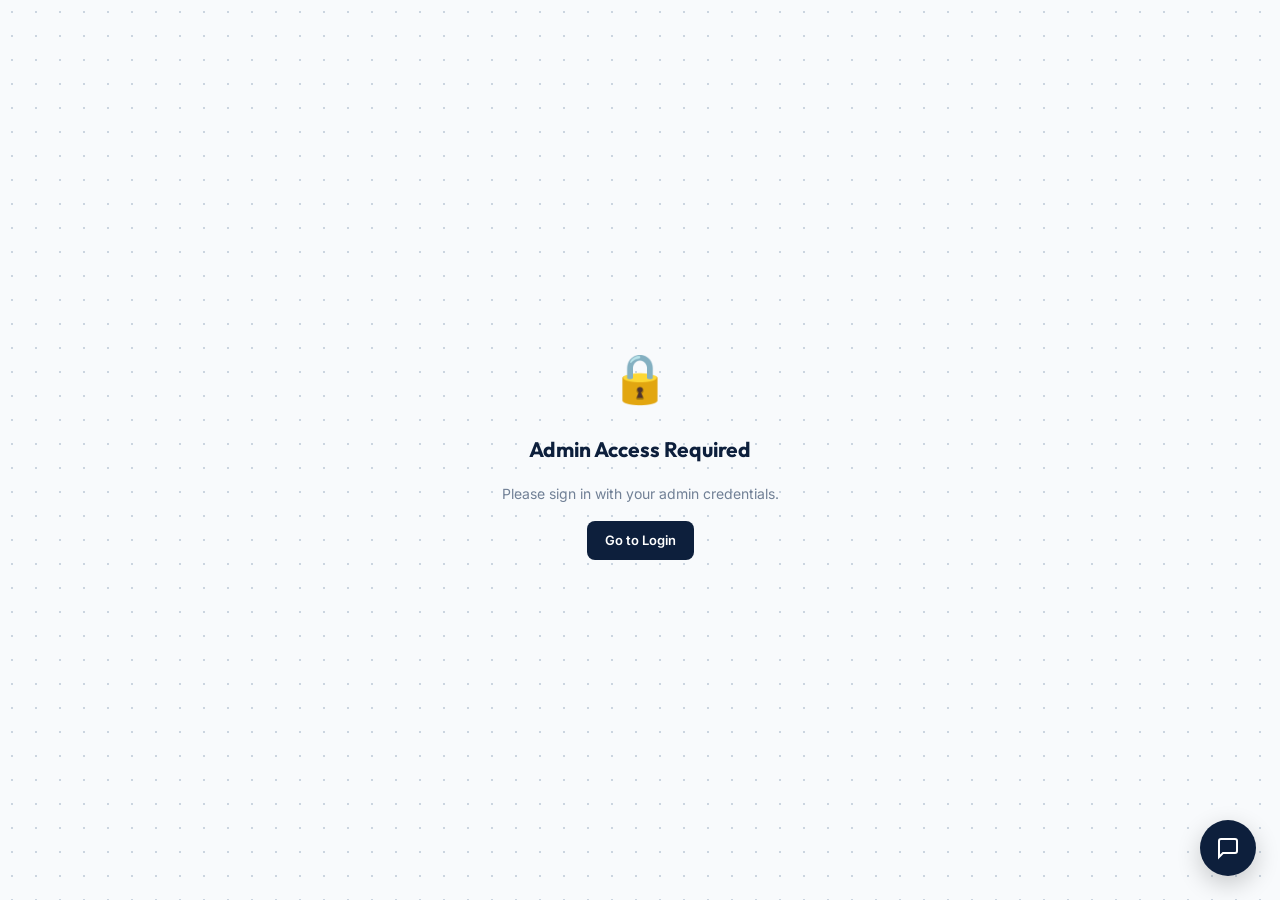
==== admin.html @ b52956d9 "Add files via upload" ====
<!DOCTYPE html>
<html lang="en">
<head>
  <meta charset="UTF-8">
  <meta name="viewport" content="width=device-width, initial-scale=1.0">
  <title>Admin Dashboard — UBIT TECHNOLOGIEZ</title>
  <link rel="stylesheet" href="ticket.css">
  <link rel="icon" type="image/png" href="images/user_logo.png">
  <style>
    body {
      background-color: #f8fafc !important;
      background-image: radial-gradient(#cbd5e0 1px, transparent 1px) !important;
      background-size: 24px 24px !important;
    }
    .portal-layout, .main-content {
      background: transparent !important;
    }
    /* Keep cards and topbar solid for readability */
    .card, .topbar, .modal {
      background: #ffffff;
    }

    #modal-thread {
      background: #f9fafb;
      border: 1px solid #edf2f7;
      border-radius: 12px;
      padding: 24px;
      display: flex;
      flex-direction: column;
      gap: 24px;
    }
    .thread-msg {
      display: flex;
      gap: 12px;
      width: 100%;
    }
    .thread-bubble {
      padding: 12px 18px;
      border-radius: 18px;
      font-size: 14px;
      line-height: 1.5;
      width: fit-content;
      max-width: 100%;
      box-shadow: 0 2px 4px rgba(0,0,0,0.04);
    }
    .admin-msg {
      flex-direction: row-reverse;
    }
    .thread-meta {
      font-size: 11px;
      color: #94a3b8;
      margin-top: 6px;
    }
    .admin-msg .thread-meta {
      text-align: right;
    }
    .ticket-toolbar {
      background: #f8fafc;
      border: 1px solid #e2e8f0;
      border-radius: 10px;
      padding: 14px 20px;
      margin-bottom: 24px;
      display: flex;
      align-items: center;
      gap: 12px;
      flex-wrap: wrap;
    }
    .toolbar-label {
      font-size: 11px;
      font-weight: 700;
      color: #94a3b8;
      text-transform: uppercase;
      letter-spacing: 0.05em;
    }
    .chat-input-wrapper {
      background: #fff;
      border: 1px solid #e2e8f0;
      border-radius: 12px;
      padding: 8px;
      transition: border-color 0.2s, box-shadow 0.2s;
    }
    .chat-input-wrapper:focus-within {
      border-color: var(--blue);
      box-shadow: 0 0 0 3px rgba(43,108,176,0.1);
    }
    .chat-textarea {
      border: none !important;
      box-shadow: none !important;
      min-height: 80px !important;
      padding: 10px !important;
    }
    .chat-actions {
      display: flex;
      justify-content: space-between;
      align-items: center;
      padding-top: 8px;
      border-top: 1px solid #f1f5f9;
    }

    .status-btn {
      padding: 6px 12px;
      font-size: 11px;
      font-weight: 600;
      border-radius: 6px;
      cursor: pointer;
      transition: all 0.2s;
      border: 1px solid transparent;
    }
    .status-btn:hover {
      transform: translateY(-1px);
    }
  </style>
</head>
<body>

<div id="portal" class="portal-layout" style="display:none">

  <!-- SIDEBAR -->
  <!-- SIDEBAR — Connectify dark single-panel style -->
  <aside class="sidebar">

    <div class="sb-header">
      <a href="index.html" class="sb-logo" style="text-decoration:none">
        <img src="images/user_logo.png" alt="UBIT">
        <span class="sb-logo-name"><span class="sb-blue">UBIT</span> <span class="sb-gold">TECHNOLOGIEZ</span></span>
      </a>
    </div>

    <div class="sb-divider"></div>

    <nav class="sb-nav">
      <a href="#" class="active" onclick="showView('dashboard',this)">
        <svg class="sb-nav-icon" viewBox="0 0 24 24" fill="none" stroke="currentColor" stroke-width="1.8"><rect x="3" y="3" width="7" height="7" rx="1"/><rect x="14" y="3" width="7" height="7" rx="1"/><rect x="3" y="14" width="7" height="7" rx="1"/><rect x="14" y="14" width="7" height="7" rx="1"/></svg>
        <span>Dashboard</span>
      </a>
      <a href="#" onclick="showView('all-tickets',this)">
        <svg class="sb-nav-icon" viewBox="0 0 24 24" fill="none" stroke="currentColor" stroke-width="1.8"><path d="M9 5H7a2 2 0 00-2 2v12a2 2 0 002 2h10a2 2 0 002-2V7a2 2 0 00-2-2h-2M9 5a2 2 0 002 2h2a2 2 0 002-2M9 5a2 2 0 012-2h2a2 2 0 012 2"/></svg>
        <span>All Tickets</span>
        <span class="sb-badge" id="admin-open-badge" style="display:none"></span>
      </a>
      <a href="#" onclick="showView('clients',this)">
        <svg class="sb-nav-icon" viewBox="0 0 24 24" fill="none" stroke="currentColor" stroke-width="1.8"><path d="M17 21v-2a4 4 0 00-4-4H5a4 4 0 00-4 4v2"/><circle cx="9" cy="7" r="4"/><path d="M23 21v-2a4 4 0 00-3-3.87M16 3.13a4 4 0 010 7.75"/></svg>
        <span>Clients</span>
      </a>
      <a href="#" onclick="showView('agents',this)">
        <svg class="sb-nav-icon" viewBox="0 0 24 24" fill="none" stroke="currentColor" stroke-width="1.8"><path d="M16 21v-2a4 4 0 00-4-4H5a4 4 0 00-4 4v2"/><circle cx="8.5" cy="7" r="4"/><polyline points="17 11 19 13 23 9"/></svg>
        <span>Agents</span>
      </a>
      <a href="#" onclick="showView('admins',this)">
        <svg class="sb-nav-icon" viewBox="0 0 24 24" fill="none" stroke="currentColor" stroke-width="1.8"><path d="M12 22s8-4 8-10V5l-8-3-8 3v7c0 6 8 10 8 10z"/></svg>
        <span>Administrators</span>
      </a>
      <a href="#" onclick="showView('pricing',this)">
        <svg class="sb-nav-icon" viewBox="0 0 24 24" fill="none" stroke="currentColor" stroke-width="1.8"><line x1="12" y1="1" x2="12" y2="23"/><path d="M17 5H9.5a3.5 3.5 0 000 7h5a3.5 3.5 0 010 7H6"/></svg>
        <span>Plan Pricing</span>
      </a>
      <a href="#" onclick="showView('settings',this)">
        <svg class="sb-nav-icon" viewBox="0 0 24 24" fill="none" stroke="currentColor" stroke-width="1.8"><circle cx="12" cy="12" r="3"/><path d="M12 1v4M12 19v4M4.22 4.22l2.83 2.83M16.95 16.95l2.83 2.83M1 12h4M19 12h4M4.22 19.78l2.83-2.83M16.95 7.05l2.83-2.83"/></svg>
        <span>Settings</span>
      </a>
      <a href="portal.html" target="_blank" onclick="openClientPortal(event)">
        <svg class="sb-nav-icon" viewBox="0 0 24 24" fill="none" stroke="currentColor" stroke-width="1.8"><path d="M10 13a5 5 0 007.54.54l3-3a5 5 0 00-7.07-7.07l-1.72 1.71"/><path d="M14 11a5 5 0 00-7.54-.54l-3 3a5 5 0 007.07 7.07l1.71-1.71"/></svg>
        <span>Login Portal</span>
      </a>
    </nav>

    <div class="sb-footer">
      <div class="sb-user-card">
        <div class="sb-avatar" style="background:linear-gradient(135deg,var(--gold),var(--gold-light));color:var(--navy)">A</div>
        <div class="sb-user-info">
          <div class="sb-user-name">UBIT Admin</div>
          <div class="sb-user-role">Administrator</div>
        </div>
        <svg class="sb-chevron" viewBox="0 0 24 24" fill="none" stroke="currentColor" stroke-width="2"><path d="M6 9l6 6 6-6"/></svg>
      </div>
        <button class="sb-logout-btn" onclick="doLogout()">
          <svg width="18" height="18" viewBox="0 0 24 24" fill="none" stroke="currentColor" stroke-width="2"><path d="M9 21H5a2 2 0 01-2-2V5a2 2 0 012-2h4M16 17l5-5-5-5M21 12H9"/></svg>
          <span class="sb-logout-btn-text">Log Out</span>
        </button>
      <button class="sb-collapse-btn" onclick="toggleSidebar()">
        <svg width="14" height="14" viewBox="0 0 24 24" fill="none" stroke="currentColor" stroke-width="2.5"><path d="M15 18l-6-6 6-6"/></svg>
        <span>Collapse</span>
      </button>
    </div>

  </aside>
  <div class="sidebar-overlay" id="sidebar-overlay"></div>

  <!-- MAIN -->
  <div class="main-content">
    <div class="topbar">
      <div style="display:flex;align-items:center;gap:12px">
        <button class="menu-toggle" id="menu-toggle">
          <svg width="24" height="24" viewBox="0 0 24 24" fill="none" stroke="currentColor" stroke-width="2"><line x1="3" y1="12" x2="21" y2="12"></line><line x1="3" y1="6" x2="21" y2="6"></line><line x1="3" y1="18" x2="21" y2="18"></line></svg>
        </button>
        <div class="topbar-title" id="topbar-title">Admin Dashboard</div>
      </div>
      <div class="topbar-actions" style="display:flex;align-items:center;gap:12px">
        <button class="btn btn-outline btn-sm" onclick="handleManualRefresh(this)" title="Refresh" style="padding:6px;border-radius:50%;width:32px;height:32px;display:flex;align-items:center;justify-content:center;background:none;border:1px solid #e2e8f0">
          <svg style="width:16px;height:16px;color:var(--navy)" viewBox="0 0 24 24" fill="none" stroke="currentColor" stroke-width="2"><path d="M23 4v6h-6M1 20v-6h6M3.51 9a9 9 0 0114.85-3.36L23 10M1 14l4.64 4.36A9 9 0 0020.49 15"/></svg>
        </button>
        <div class="topbar-datetime" id="topbar-datetime" style="white-space:nowrap;font-size:13px;color:var(--navy);font-weight:500"></div>
      </div>
    </div>

    <div class="page-body">

      <!-- ── DASHBOARD ── -->
      <div id="view-dashboard" class="tab-content active">
        <div class="section-header">
          <h2>Overview</h2>
          <p>All support activity at a glance.</p>
        </div>
        <div class="stats-grid">
          <div class="stat-card">
            <div class="stat-icon blue">🎫</div>
            <div><div class="stat-val" id="adm-total">0</div><div class="stat-lbl">Total Tickets</div></div>
          </div>
          <div class="stat-card">
            <div class="stat-icon gold">🔓</div>
            <div><div class="stat-val" id="adm-open">0</div><div class="stat-lbl">Open / In Progress</div></div>
          </div>
          <div class="stat-card">
            <div class="stat-icon green">✅</div>
            <div><div class="stat-val" id="adm-resolved">0</div><div class="stat-lbl">Resolved</div></div>
          </div>
          <div class="stat-card">
            <div class="stat-icon red">⚠️</div>
            <div><div class="stat-val" id="adm-critical">0</div><div class="stat-lbl">Critical Priority</div></div>
          </div>
          <div class="stat-card">
            <div class="stat-icon blue">👥</div>
            <div><div class="stat-val" id="adm-clients">0</div><div class="stat-lbl">Active Clients</div></div>
          </div>
          <div class="stat-card">
            <div class="stat-icon gold">💳</div>
            <div><div class="stat-val" id="adm-revenue">₹0</div><div class="stat-lbl">Est. Monthly Revenue</div></div>
          </div>
        </div>

        <!-- Plan breakdown -->
        <div style="margin-bottom:16px">
          <div class="card">
            <div class="card-header"><span class="card-title">Subscription Breakdown</span></div>
            <div class="card-body" id="plan-breakdown"></div>
          </div>
          <div class="card">
            <div class="card-header"><span class="card-title">Ticket Status Breakdown</span></div>
            <div class="card-body" id="status-breakdown"></div>
          </div>
        </div>

        <!-- Urgent tickets -->
        <div class="card">
          <div class="card-header">
            <span class="card-title">🔴 Open &amp; Critical Tickets</span>
            <button class="btn btn-outline btn-sm" onclick="showView('all-tickets',null)">View All</button>
          </div>
          <div class="tbl-wrap">
            <table>
              <thead>
                <tr><th>ID</th><th>Client</th><th>Subject</th><th>Priority</th><th>Status</th><th>Assigned</th><th>Age</th><th>Actions</th></tr>
              </thead>
              <tbody id="urgent-tbody"></tbody>
            </table>
          </div>
        </div>
      </div>

      <!-- ── ALL TICKETS ── -->
      <div id="view-all-tickets" class="tab-content">
        <div class="section-header flex justify-between items-center" style="flex-wrap:wrap;gap:12px">
          <div><h2>All Tickets</h2><p>Manage and respond to all client tickets.</p></div>
        </div>
        <div class="filter-bar">
          <input type="text" class="form-control search-input" placeholder="Search tickets, clients…" oninput="adminFilterTickets(this.value)" id="admin-search">
          <select class="form-control" onchange="adminFilterStatus(this.value)" style="width:140px">
            <option value="">All Status</option>
            <option value="open">Open</option>
            <option value="in-progress">In Progress</option>
            <option value="resolved">Resolved</option>
            <option value="closed">Closed</option>
          </select>
          <select class="form-control" onchange="adminFilterPriority(this.value)" style="width:140px">
            <option value="">All Priority</option>
            <option value="critical">Critical</option>
            <option value="high">High</option>
            <option value="medium">Medium</option>
            <option value="low">Low</option>
          </select>
          <select class="form-control" onchange="adminFilterPlan(this.value)" style="width:140px">
            <option value="">All Plans</option>
            <option value="basic">Basic</option>
            <option value="pro">Pro</option>
            <option value="enterprise">Enterprise</option>
          </select>
        </div>
        <div class="card">
          <div class="tbl-wrap">
            <table>
              <thead>
                <tr><th>ID</th><th>Client</th><th>Subject</th><th>Category</th><th>Priority</th><th>Status</th><th>Assigned</th><th>Updated</th><th>Actions</th></tr>
              </thead>
              <tbody id="admin-tickets-tbody"></tbody>
            </table>
          </div>
        </div>
      </div>

      <!-- ── CLIENTS ── -->
      <div id="view-clients" class="tab-content">
        <div class="section-header"><h2>Clients</h2><p>All registered client accounts and their subscriptions.</p></div>
        <div class="card">
          <div class="tbl-wrap">
            <table>
              <thead>
                <tr><th>Name</th><th>Company</th><th>Email</th><th>Phone</th><th>Plan</th><th>Tickets Used</th><th>Member Since</th><th>Actions</th></tr>
              </thead>
              <tbody id="clients-tbody"></tbody>
            </table>
          </div>
        </div>
      </div>

      <!-- ── AGENTS ── -->
      <div id="view-agents" class="tab-content">
        <div class="section-header flex justify-between items-center">
          <div><h2>Support Agents</h2><p>Manage your technical support team.</p></div>
          <button class="btn btn-primary" onclick="openAddAgentModal()">+ Add New Agent</button>
        </div>
        <div class="card">
          <div class="tbl-wrap">
            <table>
              <thead>
                <tr><th>Name</th><th>Email</th><th>Phone</th><th>Joined</th><th>Actions</th></tr>
              </thead>
              <tbody id="agents-tbody"></tbody>
            </table>
          </div>
        </div>
      </div>

      <!-- ── ADMINS ── -->
      <div id="view-admins" class="tab-content">
        <div class="section-header flex justify-between items-center">
          <div><h2>Administrators</h2><p>Manage high-level system administrators.</p></div>
          <button class="btn btn-gold" onclick="openAddAdminModal()">+ Add New Admin</button>
        </div>
        <div class="card">
          <div class="tbl-wrap">
            <table>
              <thead>
                <tr><th>Name</th><th>Email</th><th>Role</th><th>Member Since</th><th>Actions</th></tr>
              </thead>
              <tbody id="admins-tbody"></tbody>
            </table>
          </div>
        </div>
      </div>

      <!-- ── PLAN PRICING ── -->
      <div id="view-pricing" class="tab-content">
        <div class="section-header">
          <h2>Plan Pricing &amp; Features</h2>
          <p>Edit prices, descriptions, and feature bullet points — changes reflect instantly in the client portal.</p>
        </div>

        <div style="display:grid;grid-template-columns:repeat(auto-fit,minmax(300px,1fr));gap:24px;max-width:1100px">

          <!-- ── BASIC ── -->
          <div class="card">
            <div class="card-header">
              <span class="card-title">Basic Plan</span>
              <span class="plan-badge basic">Basic</span>
            </div>
            <div class="card-body" style="display:flex;flex-direction:column;gap:14px">

              <div class="form-group" style="margin:0">
                <label class="form-label">Monthly Price (₹)</label>
                <input type="number" class="form-control" id="price-basic" min="0" step="1" placeholder="999">
              </div>

              <div class="form-group" style="margin:0">
                <label class="form-label">Plan Description <span style="font-weight:400;color:var(--text-light)">(shown under price)</span></label>
                <textarea class="form-control" id="desc-basic" rows="2" placeholder="For small businesses with occasional IT needs." style="resize:vertical;font-size:13px"></textarea>
              </div>

              <div class="form-group" style="margin:0">
                <label class="form-label" style="margin-bottom:8px">
                  Feature List
                  <span style="font-weight:400;color:var(--text-light);font-size:11px;display:block;margin-top:2px">One feature per line. Prefix with <code style="background:var(--bg);padding:1px 4px;border-radius:3px">NO:</code> to mark it as unavailable (shown with ✕).</span>
                </label>
                <textarea class="form-control" id="features-basic" rows="7" style="resize:vertical;font-size:12px;line-height:1.7;font-family:monospace"></textarea>
              </div>

              <button class="btn btn-primary btn-sm" style="width:100%;justify-content:center;margin-top:4px" onclick="savePlanPrice('basic')">
                💾 Save Basic Plan
              </button>
            </div>
          </div>

          <!-- ── PRO ── -->
          <div class="card" style="border-color:var(--blue);box-shadow:0 0 0 1px var(--blue)">
            <div class="card-header" style="background:var(--info-bg)">
              <span class="card-title">Pro Plan</span>
              <span class="plan-badge pro">Popular ⭐</span>
            </div>
            <div class="card-body" style="display:flex;flex-direction:column;gap:14px">

              <div class="form-group" style="margin:0">
                <label class="form-label">Monthly Price (₹)</label>
                <input type="number" class="form-control" id="price-pro" min="0" step="1" placeholder="2999">
              </div>

              <div class="form-group" style="margin:0">
                <label class="form-label">Plan Description <span style="font-weight:400;color:var(--text-light)">(shown under price)</span></label>
                <textarea class="form-control" id="desc-pro" rows="2" placeholder="For growing businesses needing reliable IT support." style="resize:vertical;font-size:13px"></textarea>
              </div>

              <div class="form-group" style="margin:0">
                <label class="form-label" style="margin-bottom:8px">
                  Feature List
                  <span style="font-weight:400;color:var(--text-light);font-size:11px;display:block;margin-top:2px">One feature per line. Prefix with <code style="background:var(--bg);padding:1px 4px;border-radius:3px">NO:</code> to mark it as unavailable (shown with ✕).</span>
                </label>
                <textarea class="form-control" id="features-pro" rows="7" style="resize:vertical;font-size:12px;line-height:1.7;font-family:monospace"></textarea>
              </div>

              <button class="btn btn-primary btn-sm" style="width:100%;justify-content:center;margin-top:4px" onclick="savePlanPrice('pro')">
                💾 Save Pro Plan
              </button>
            </div>
          </div>

          <!-- ── ENTERPRISE ── -->
          <div class="card" style="border-color:var(--gold)">
            <div class="card-header" style="background:linear-gradient(135deg,#dbeafe,#eff6ff)">
              <span class="card-title">Enterprise Plan</span>
              <span class="plan-badge enterprise">Enterprise</span>
            </div>
            <div class="card-body" style="display:flex;flex-direction:column;gap:14px">

              <div class="form-group" style="margin:0">
                <label class="form-label">Monthly Price (₹)</label>
                <input type="number" class="form-control" id="price-enterprise" min="0" step="1" placeholder="7999">
              </div>

              <div class="form-group" style="margin:0">
                <label class="form-label">Plan Description <span style="font-weight:400;color:var(--text-light)">(shown under price)</span></label>
                <textarea class="form-control" id="desc-enterprise" rows="2" placeholder="For enterprises requiring dedicated IT partnership." style="resize:vertical;font-size:13px"></textarea>
              </div>

              <div class="form-group" style="margin:0">
                <label class="form-label" style="margin-bottom:8px">
                  Feature List
                  <span style="font-weight:400;color:var(--text-light);font-size:11px;display:block;margin-top:2px">One feature per line. Prefix with <code style="background:var(--bg);padding:1px 4px;border-radius:3px">NO:</code> to mark it as unavailable (shown with ✕).</span>
                </label>
                <textarea class="form-control" id="features-enterprise" rows="7" style="resize:vertical;font-size:12px;line-height:1.7;font-family:monospace"></textarea>
              </div>

              <button class="btn btn-primary btn-sm" style="width:100%;justify-content:center;margin-top:4px" onclick="savePlanPrice('enterprise')">
                💾 Save Enterprise Plan
              </button>
            </div>
          </div>

        </div>

        <div style="margin-top:20px;padding:14px 18px;background:var(--info-bg);border:1px solid var(--blue);border-radius:8px;max-width:1100px;font-size:12px;color:var(--navy)">
          💡 <strong>How features work:</strong> Each line becomes one bullet point in the plan card shown to clients. Lines starting with <code style="background:#fff;padding:1px 5px;border-radius:3px">NO:</code> appear with a ✕ icon (unavailable). All other lines show with a ✓ icon.
          &nbsp;·&nbsp; Changes are saved to the cloud and reflect in the client portal immediately.
        </div>
      </div>

      <!-- ── SETTINGS ── -->
      <div id="view-settings" class="tab-content">
        <div class="section-header">
          <h2>Settings</h2>
          <p>Manage your admin account.</p>
        </div>

        <div style="max-width:480px">
          <div class="card">
            <div class="card-header">
              <span class="card-title">🔑 Change Admin Password</span>
            </div>
            <div class="card-body">
              <div class="form-group">
                <label class="form-label">Current Password</label>
                <input type="password" class="form-control" id="adm-pw-current" placeholder="Enter your current password">
              </div>
              <div class="divider"></div>
              <div class="form-group">
                <label class="form-label">New Password</label>
                <input type="password" class="form-control" id="adm-pw-new" placeholder="Enter new password (min 8 chars)">
              </div>
              <div class="form-group">
                <label class="form-label">Confirm New Password</label>
                <input type="password" class="form-control" id="adm-pw-confirm" placeholder="Repeat new password">
              </div>
              <div style="display:flex;justify-content:flex-end">
                <button class="btn btn-primary" onclick="changeAdminPassword()">Update Password</button>
              </div>
            </div>
          </div>

          <div class="card" style="margin-top:16px">
            <div class="card-header"><span class="card-title">💾 Database Management</span></div>
            <div class="card-body" style="display:flex;flex-direction:column;gap:12px">
              <p style="font-size:12px;color:var(--text-light);margin-bottom:8px">Download or restore the entire system database (tickets, users, and settings).</p>
              
              <div style="display:grid;grid-template-columns:1fr 1fr;gap:10px">
                <button class="btn btn-outline" style="width:100%;justify-content:center" onclick="backupDatabase()">
                  🛡️ Create Local Backup
                </button>
                <button class="btn btn-outline" style="width:100%;justify-content:center" onclick="document.getElementById('importFile').click()">
                  📥 Import Database
                </button>
              </div>
              <input type="file" id="importFile" style="display:none" accept=".json" onchange="importDatabase(event)">
              
              <button class="btn btn-danger btn-sm" style="width:100%;justify-content:center;margin-top:4px;background:#fee2e2;color:#991b1b;border-color:#fecaca" onclick="clearCloudDatabase()">
                🔥 Clear Cloud Database
              </button>
            </div>
          </div>

          <div class="card" style="margin-top:16px">
            <div class="card-header"><span class="card-title">👤 Account Info</span></div>
            <div class="card-body">
              <div style="display:grid;grid-template-columns:1fr 1fr;gap:12px">
                <div>
                  <div class="form-label" style="margin-bottom:4px">Name</div>
                  <div style="font-size:13px;color:var(--navy);font-weight:600">UBIT Admin</div>
                </div>
                <div>
                  <div class="form-label" style="margin-bottom:4px">Role</div>
                  <div style="font-size:13px;color:var(--navy);font-weight:600">Administrator</div>
                </div>
                <div style="grid-column:1/-1">
                  <div class="form-label" style="margin-bottom:4px">Email</div>
                  <div style="font-size:13px;color:var(--navy);font-weight:600">md@ubittechnologiez.com</div>
                </div>
              </div>
            </div>
          </div>
        </div>
      </div>

    </div><!-- /page-body -->
  </div><!-- /main-content -->
</div><!-- /portal -->

<!-- ── INTERNAL STAFF CHAT ── -->
<div id="staff-chat-toggle" onclick="toggleStaffChat()" style="position:fixed;bottom:24px;right:24px;width:56px;height:56px;background:var(--navy);color:#fff;border-radius:50%;display:flex;align-items:center;justify-content:center;cursor:pointer;box-shadow:0 8px 24px rgba(0,0,0,0.2);z-index:999;transition:all 0.3s ease">
  <svg width="24" height="24" viewBox="0 0 24 24" fill="none" stroke="currentColor" stroke-width="2"><path d="M21 15a2 2 0 0 1-2 2H7l-4 4V5a2 2 0 0 1 2-2h14a2 2 0 0 1 2 2z"/></svg>
  <span id="staff-chat-badge" style="display:none;position:absolute;top:-4px;right:-4px;background:var(--danger);color:#fff;font-size:10px;font-weight:700;padding:2px 6px;border-radius:10px;border:2px solid #fff">0</span>
</div>

<div id="staff-chat-window" style="display:none;position:fixed;bottom:90px;right:24px;width:340px;height:480px;background:#fff;border-radius:16px;box-shadow:0 12px 48px rgba(0,0,0,0.2);z-index:998;flex-direction:column;overflow:hidden;border:1px solid var(--border)">
  <div style="background:var(--navy);color:#fff;padding:16px;display:flex;align-items:center;justify-content:space-between">
    <div style="display:flex;align-items:center;gap:10px">
      <div style="width:10px;height:10px;background:#22c55e;border-radius:50%"></div>
      <span style="font-weight:700;font-family:'Outfit',sans-serif">Staff Workspace</span>
    </div>
    <button onclick="toggleStaffChat()" style="background:none;border:none;color:rgba(255,255,255,0.6);cursor:pointer;font-size:18px">✕</button>
  </div>
  <div id="staff-chat-messages" style="flex:1;overflow-y:auto;padding:16px;display:flex;flex-direction:column;gap:12px;background:#f8fafc"></div>
  <div style="padding:12px;border-top:1px solid var(--border);background:#fff;display:flex;flex-direction:column;gap:8px">
    <div style="display:flex;align-items:center;gap:8px">
      <select id="staff-chat-recipient" class="form-control" style="width:110px;font-size:11px;padding:4px;height:32px">
        <option value="">Everyone</option>
      </select>
      <input type="text" id="staff-chat-input" class="form-control" placeholder="Type a message..." style="font-size:12px;flex:1" onkeydown="if(event.key==='Enter')sendStaffMessage()">
      <button class="btn btn-primary btn-sm" onclick="sendStaffMessage()">Send</button>
    </div>
    <label style="display:flex;align-items:center;gap:6px;font-size:11px;color:var(--text-light);cursor:pointer">
      <input type="checkbox" id="staff-chat-broadcast"> 📢 Broadcast to all agents
    </label>
  </div>
</div>

<!-- ── ADD AGENT MODAL ── -->
<div class="modal-overlay" id="agent-modal">
  <div class="modal" style="max-width:440px">
    <div class="modal-header">
      <div class="modal-title" id="am-title">Add New Agent</div>
      <button class="modal-close" onclick="closeAgentModal()">✕</button>
    </div>
    <div class="modal-body">
      <div class="form-group">
        <label class="form-label">Full Name</label>
        <input type="text" class="form-control" id="am-name" placeholder="Agent's name">
      </div>
      <div class="form-group">
        <label class="form-label">Email Address</label>
        <input type="email" class="form-control" id="am-email" placeholder="agent@ubittechnologiez.com">
      </div>
      <div class="form-group">
        <label class="form-label">Phone</label>
        <input type="tel" class="form-control" id="am-phone" placeholder="+91 ...">
      </div>
      <div class="form-group">
        <label class="form-label">Password</label>
        <input type="password" class="form-control" id="am-password" placeholder="Set a temporary password">
      </div>
      <p style="font-size:11px;color:var(--text-light)">Agents have access to manage assigned tickets and view client details. They cannot manage plan pricing or administrative settings.</p>
    </div>
    <div class="modal-footer">
      <button class="btn btn-outline" onclick="closeAgentModal()">Cancel</button>
      <button class="btn btn-primary" id="am-submit-btn" onclick="confirmAddAgent()">Create Agent</button>
    </div>
  </div>
</div>

<!-- AUTH GATE (redirect to portal.html if not admin) -->
<div id="auth-gate" style="display:none;min-height:100vh;align-items:center;justify-content:center;flex-direction:column;gap:16px;text-align:center;padding:40px">
  <div style="font-size:48px">🔒</div>
  <h2 style="font-family:'Outfit',sans-serif;color:var(--navy)">Admin Access Required</h2>
  <p style="color:var(--text-light)">Please sign in with your admin credentials.</p>
  <a href="portal.html" class="btn btn-primary">Go to Login</a>
</div>

<!-- ══════════ TICKET DETAIL MODAL ══════════ -->
<div class="modal-overlay" id="ticket-modal">
  <div class="modal" style="max-width:760px">
    <div class="modal-header">
      <div>
        <div class="modal-title" id="modal-subject">Ticket</div>
        <div style="margin-top:6px;display:flex;gap:8px;flex-wrap:wrap;align-items:center" id="modal-meta"></div>
      </div>
      <div style="display:flex;align-items:center;gap:12px">
        <span style="display:flex;align-items:center;gap:5px;font-size:11px;color:#38a169;font-weight:600">
          <span style="width:7px;height:7px;background:#38a169;border-radius:50%;display:inline-block;animation:livePulse 1.5s ease-in-out infinite"></span>
          Live
        </span>
        <button class="modal-close" onclick="closeModal()" aria-label="Close">✕</button>
      </div>
    </div>
    <div class="modal-body">
      <!-- Professional Ticket Toolbar -->
      <div class="ticket-toolbar">
        <div style="display:flex;flex-direction:column;gap:10px;flex:1">
          <div style="display:flex;align-items:center;gap:15px">
            <div>
              <div class="toolbar-label">Update Status</div>
              <div style="display:flex;gap:6px;margin-top:4px">
                <button class="status-btn" style="background:#ebf8ff;color:#2b6cb0;border-color:#bee3f8" onclick="adminUpdateStatus('open')">Open</button>
                <button class="status-btn" style="background:#fffbeb;color:#b7791f;border-color:#fbd38d" onclick="adminUpdateStatus('in-progress')">In Progress</button>
                <button class="status-btn" style="background:#f0fff4;color:#2f855a;border-color:#c6f6d5" onclick="adminUpdateStatus('resolved')">Resolved</button>
                <button class="status-btn" style="background:#f8fafc;color:#64748b;border-color:#e2e8f0" onclick="adminUpdateStatus('closed')">Closed</button>
              </div>
            </div>
            <div style="width:1px;height:40px;background:#e2e8f0"></div>
            <div>
              <div class="toolbar-label">Assign Agent</div>
              <div class="custom-dropdown" id="assign-dropdown">
                <div class="custom-dropdown-trigger" onclick="toggleAssignDropdown(event)">
                  <span id="assign-selected-text">Unassigned</span>
                  <svg width="14" height="14" viewBox="0 0 24 24" fill="none" stroke="currentColor" stroke-width="2" stroke-linecap="round" stroke-linejoin="round"><polyline points="6 9 12 15 18 9"></polyline></svg>
                </div>
                <div class="custom-dropdown-options" id="assign-options-list">
                  <!-- Options injected by JS -->
                </div>
              </div>
            </div>
          </div>
        </div>
        <div style="text-align:right">
          <div class="toolbar-label">Client Account</div>
          <div style="font-size:13px;font-weight:700;color:var(--navy);margin-top:2px" id="modal-client-name">—</div>
          <div style="font-size:11px;color:var(--gold);font-weight:600" id="modal-client-plan">—</div>
        </div>
      </div>

      <div class="thread" id="modal-thread" style="max-height:400px;overflow-y:auto;margin-bottom:20px"></div>
      
      <div id="admin-reply-group" style="padding:16px; background:#fff; border-top:1px solid #e5e7eb">
        <!-- Reply Preview -->
        <div id="reply-preview" class="reply-preview">
          <div class="close-reply" onclick="cancelReply()">✕</div>
          <div id="reply-name" class="reply-preview-name">Name</div>
          <div id="reply-text-preview" class="reply-preview-content">Message text...</div>
        </div>

        <div class="chat-input-wrapper">
          <textarea id="admin-chat-input" placeholder="Write your professional response here..." onkeydown="if(event.key==='Enter'&&!event.shiftKey){event.preventDefault();adminSendReply();}"></textarea>
          
          <!-- Attachment preview -->
          <div id="admin-attach-preview-wrap" style="display:none;padding:10px;background:#f8fafc;border-radius:8px;margin:8px">
            <div style="position:relative;display:inline-block;border:1px solid var(--border);border-radius:8px;overflow:hidden;box-shadow:0 4px 12px rgba(0,0,0,0.1)">
              <img id="admin-attach-preview-img" src="" alt="Attachment preview" style="max-height:100px;max-width:240px;display:block">
              <button onclick="adminClearAttachment()" style="position:absolute;top:4px;right:4px;background:rgba(0,0,0,0.7);color:#fff;border:none;border-radius:50%;width:24px;height:24px;cursor:pointer;display:flex;align-items:center;justify-content:center">✕</button>
            </div>
          </div>

          <div class="chat-actions">
            <button class="chat-action-btn" id="admin-attach-btn" title="Attach Image" onclick="document.getElementById('admin-attach-input').click()">
              <svg width="20" height="20" viewBox="0 0 24 24" fill="none" stroke="currentColor" stroke-width="2"><path d="M21.44 11.05l-9.19 9.19a6 6 0 01-8.49-8.49l9.19-9.19a4 4 0 015.66 5.66l-9.2 9.19a2 2 0 01-2.83-2.83l8.49-8.48"/></svg>
            </button>
            <button class="btn-send" id="admin-send-btn" onclick="adminSendReply()">
              <span>Send Reply</span>
              <svg width="16" height="16" viewBox="0 0 24 24" fill="none" stroke="currentColor" stroke-width="2.5"><path d="M22 2L11 13M22 2l-7 20-4-9-9-4 20-7z"/></svg>
            </button>
          </div>
        </div>
      </div>
      <input type="file" id="admin-attach-input" accept="image/*" style="display:none" onchange="handleAdminAttachment(this)">
    </div>
    <div class="modal-footer">
      <div style="font-size:11px;color:#94a3b8;flex:1">Press <strong>Ctrl + Enter</strong> to send quickly</div>
      <button class="btn btn-outline" onclick="closeModal()">Close</button>
    </div>
  </div>
</div>

<!-- CLIENT DETAIL MODAL -->
<div class="modal-overlay" id="client-modal">
  <div class="modal" style="max-width:500px">
    <div class="modal-header">
      <div class="modal-title" id="cm-title">Client Details</div>
      <button class="modal-close" onclick="closeClientModal()">✕</button>
    </div>
    <div class="modal-body" id="cm-body"></div>
    <div class="modal-footer" style="flex-wrap:wrap;gap:8px">
      <button class="btn btn-outline" onclick="closeClientModal()">Close</button>
      <button class="btn btn-sm" style="background:#fff5f5;color:#e53e3e;border:1px solid #fed7d7" onclick="openResetPassword()">🔑 Reset Password</button>
      <button class="btn btn-sm" style="background:#e53e3e;color:#fff;border:none" onclick="confirmDeleteUser()">🗑 Delete User</button>
      <div style="display:flex;gap:8px;margin-left:auto">
        <select class="form-control" id="cm-plan-select" style="width:160px">
          <option value="">Change Plan…</option>
          <option value="basic">Basic</option>
          <option value="pro">Pro</option>
          <option value="enterprise">Enterprise</option>
          <option value="none">Remove Plan</option>
        </select>
        <button class="btn btn-gold" onclick="adminChangePlan()">Apply</button>
      </div>
    </div>
  </div>
</div>

<!-- RESET PASSWORD MODAL -->
<div class="modal-overlay" id="reset-pw-modal">
  <div class="modal" style="max-width:400px">
    <div class="modal-header">
      <div class="modal-title">Reset Client Password</div>
      <button class="modal-close" onclick="closeResetPassword()">✕</button>
    </div>
    <div class="modal-body">
      <p style="font-size:13px;color:var(--text-light);margin-bottom:16px">Set a new password for <strong id="reset-pw-name">this client</strong>.</p>
      <div class="form-group">
        <label class="form-label">New Password</label>
        <input type="password" class="form-control" id="reset-pw-input" placeholder="Enter new password (min 6 chars)">
      </div>
      <div class="form-group">
        <label class="form-label">Confirm Password</label>
        <input type="password" class="form-control" id="reset-pw-confirm" placeholder="Repeat new password">
      </div>
    </div>
    <div class="modal-footer">
      <button class="btn btn-outline" onclick="closeResetPassword()">Cancel</button>
      <button class="btn btn-primary" onclick="confirmResetPassword()">Reset Password</button>
    </div>
  </div>
</div>

<div id="toast-container" class="toast-container"></div>

<!-- ── ADD ADMIN MODAL ── -->
<div class="modal-overlay" id="add-admin-modal">
  <div class="modal" style="max-width:480px">
    <div class="modal-header">
      <div class="modal-title" id="admin-modal-title">Add New Administrator</div>
      <button class="modal-close" onclick="closeAddAdminModal()">✕</button>
    </div>
    <div class="modal-body">
      <div class="form-group">
        <label class="form-label">Full Name</label>
        <input type="text" class="form-control" id="new-admin-name" placeholder="Admin Name">
      </div>
      <div class="form-group">
        <label class="form-label">Email Address</label>
        <input type="email" class="form-control" id="new-admin-email" placeholder="admin@ubit.com">
      </div>
      <div class="form-group">
        <label class="form-label">Password</label>
        <input type="password" class="form-control" id="new-admin-password" placeholder="Secure Password">
      </div>
      <button class="btn btn-gold" id="admin-submit-btn" style="width:100%;justify-content:center;margin-top:10px" onclick="saveNewAdmin()">Create Administrator Account</button>
    </div>
  </div>
</div>

<!-- Firebase SDKs (Compat version) -->
<script src="https://www.gstatic.com/firebasejs/9.23.0/firebase-app-compat.js"></script>
<script src="https://www.gstatic.com/firebasejs/9.23.0/firebase-auth-compat.js"></script>
<script src="https://www.gstatic.com/firebasejs/9.23.0/firebase-firestore-compat.js"></script>

<script>
  const firebaseConfig = {
    apiKey: "AIzaSyAcbM2yNNKtIfIArMBIeEAdtSiBYZ5Di6U",
    authDomain: "ubit-8ee71.firebaseapp.com",
    projectId: "ubit-8ee71",
    storageBucket: "ubit-8ee71.firebasestorage.app",
    messagingSenderId: "175386061057",
    appId: "1:175386061057:web:aec169054de22bc7bd9300",
    measurementId: "G-ZHE6JLKJ3C"
  };
  firebase.initializeApp(firebaseConfig);
  const db = firebase.firestore();
</script>

<script src="ticket-db.js"></script>
<script>
/* ── STATE ── */
let adminUser = null;
let currentTicketId = null;
let currentClientId = null;
let editingAgentId  = null;
let editingAdminId  = null;
let adminAllTickets = [];
let adminFiltered   = [];

/* ── BOOT ── */
window.addEventListener('DOMContentLoaded', () => {
  const session = DB.getSession();
  if (!session || session.role !== 'admin') {
    document.getElementById('auth-gate').style.display = 'flex';
    return;
  }
  adminUser = session;
  
  DB.init((topic) => {
    if (topic === 'users' || topic === 'tickets') {
      refreshAll();
    }
    if (topic === 'chat') {
      if (typeof refreshStaffChat === 'function') refreshStaffChat();
    }
    if (!window.adminBooted) {
      bootAdmin();
      window.adminBooted = true;
    }
  });

  // Handle Enter key for Admin Login
  document.querySelectorAll('.auth-input').forEach(input => {
    input.addEventListener('keydown', (e) => {
      if (e.key === 'Enter') {
        e.preventDefault();
        adminLogin();
      }
    });
  });
});

function bootAdmin() {
  document.getElementById('portal').style.display = 'flex';
  refreshAll();
  updateClock();
  setInterval(updateClock, 60000);
  showView('dashboard', document.querySelector('.sb-nav a'));
}

function updateClock() {
  document.getElementById('topbar-datetime').textContent =
    new Date().toLocaleString('en-IN', { weekday:'short', day:'2-digit', month:'short', hour:'2-digit', minute:'2-digit' });
}


/* ── VIEWS ── */
/* ── MANUAL REFRESH ── */
function handleManualRefresh(btn) {
  const icon = btn.querySelector('svg');
  icon.style.transition = 'transform 0.6s ease-in-out';
  icon.style.transform = 'rotate(360deg)';
  
  refreshAll();
  
  setTimeout(() => { icon.style.transform = 'rotate(0deg)'; }, 600);
}

function showView(viewId, linkEl) {
  document.querySelectorAll('.tab-content').forEach(v => v.classList.remove('active'));
  const el = document.getElementById('view-' + viewId);
  if (el) el.classList.add('active');
  document.querySelectorAll('.sb-nav a').forEach(a => a.classList.remove('active'));
  if (linkEl) linkEl.classList.add('active');
  const titles = { dashboard:'Admin Dashboard', 'all-tickets':'All Tickets', clients:'Clients', pricing:'Plan Pricing', settings:'Settings' };
  document.getElementById('topbar-title').textContent = titles[viewId] || viewId;

  if (viewId === 'all-tickets') renderAdminTickets();
  if (viewId === 'clients')     renderClients();
  if (viewId === 'agents')      renderAgents();
  if (viewId === 'admins')      renderAdmins();
  if (viewId === 'dashboard')   renderDashboard();
  if (viewId === 'pricing')     loadPricingView();
}

/* ── TOAST NOTIFICATIONS ── */
function showToast(msg, type = 'success') {
  const container = document.getElementById('toast-container');
  const toast = document.createElement('div');
  toast.className = `toast ${type}`;
  toast.innerHTML = `
    <div class="toast-icon">${type === 'success' ? '✓' : type === 'error' ? '✕' : 'ℹ'}</div>
    <div class="toast-msg">${msg}</div>
  `;
  container.appendChild(toast);
  setTimeout(() => toast.classList.add('show'), 10);
  setTimeout(() => {
    toast.classList.remove('show');
    setTimeout(() => toast.remove(), 400);
  }, 4000);
}

/* ── DATA ── */
function refreshAll() {
  adminAllTickets = DB.getTickets();
  adminFiltered   = [...adminAllTickets];
  renderDashboard();
  updateOpenBadge();
  
  // Also refresh lists so updates are "instant"
  if (typeof renderAgents === 'function') renderAgents();
  if (typeof renderAdmins === 'function') renderAdmins();
  if (typeof renderClients === 'function') renderClients();
}

function updateOpenBadge() {
  const needsReply = adminAllTickets.some(t => {
    if (!t.messages || t.messages.length === 0) return false;
    const lastMsg = t.messages[t.messages.length - 1];
    const lastRead = t.adminReadAt || '1970-01-01T00:00:00Z';
    return lastMsg.from === 'client' && lastMsg.time > lastRead && (t.status !== 'closed' && t.status !== 'resolved');
  });
  const b = document.getElementById('admin-open-badge');
  if (b) b.style.display = needsReply ? 'block' : 'none';
}

/* ── DASHBOARD ── */
function renderDashboard() {
  adminAllTickets = DB.getTickets();
  const clients   = DB.getUsers().filter(u => u.role === 'client');
  const active    = clients.filter(c => c.plan);

  document.getElementById('adm-total').textContent    = adminAllTickets.length;
  document.getElementById('adm-open').textContent     = adminAllTickets.filter(t => t.status==='open'||t.status==='in-progress').length;
  document.getElementById('adm-resolved').textContent = adminAllTickets.filter(t => t.status==='resolved'||t.status==='closed').length;
  document.getElementById('adm-critical').textContent = adminAllTickets.filter(t => t.priority==='critical').length;
  document.getElementById('adm-clients').textContent  = active.length;

  const revenue = active.reduce((s,c) => s + (DB.getPlan(c.plan)?.price || 0), 0);
  document.getElementById('adm-revenue').textContent  = '₹' + revenue.toLocaleString('en-IN');

  // Plan breakdown
  const plans = { basic:0, pro:0, enterprise:0, none:0 };
  clients.forEach(c => { plans[c.plan || 'none']++; });
  document.getElementById('plan-breakdown').innerHTML = `
    ${planBar('Basic',   plans.basic,   clients.length, '#718096')}
    ${planBar('Pro',     plans.pro,     clients.length, 'var(--blue)')}
    ${planBar('Enterprise', plans.enterprise, clients.length, 'var(--gold)')}
    ${planBar('No Plan', plans.none,    clients.length, '#e2e8f0')}
  `;

  // Status breakdown
  const statuses = { open:0, 'in-progress':0, resolved:0, closed:0 };
  adminAllTickets.forEach(t => { statuses[t.status] = (statuses[t.status]||0)+1; });
  const total = adminAllTickets.length || 1;
  document.getElementById('status-breakdown').innerHTML = `
    ${planBar('Open',        statuses.open,          total, 'var(--blue)')}
    ${planBar('In Progress', statuses['in-progress'], total, 'var(--warning)')}
    ${planBar('Resolved',    statuses.resolved,       total, 'var(--success)')}
    ${planBar('Closed',      statuses.closed,         total, '#a0aec0')}
  `;

  // Urgent tickets
  const urgent = adminAllTickets
    .filter(t => t.status === 'open' || t.status === 'in-progress' || t.priority === 'critical')
    .sort((a,b) => {
      const pOrder = {critical:0,high:1,medium:2,low:3};
      return pOrder[a.priority] - pOrder[b.priority];
    }).slice(0, 8);

  const tbody = document.getElementById('urgent-tbody');
  if (urgent.length === 0) {
    tbody.innerHTML = `<tr><td colspan="8"><div class="empty-state"><div class="empty-icon">🎉</div><h3>All clear!</h3><p>No open or critical tickets right now.</p></div></td></tr>`;
  } else {
    tbody.innerHTML = urgent.map(adminTicketRow).join('');
  }

  updateOpenBadge();
}

function planBar(label, count, total, color) {
  const pct = total > 0 ? Math.round((count/total)*100) : 0;
  return `<div style="margin-bottom:12px">
    <div style="display:flex;justify-content:space-between;font-size:12px;margin-bottom:4px">
      <span style="color:var(--text-mid);font-weight:500">${label}</span>
      <span style="color:var(--text-light)">${count} (${pct}%)</span>
    </div>
    <div style="background:var(--bg);border-radius:4px;height:6px;overflow:hidden">
      <div style="height:6px;width:${pct}%;background:${color};border-radius:4px;transition:width 0.4s"></div>
    </div>
  </div>`;
}

/* ── ALL TICKETS TABLE ── */
function renderAdminTickets() {
  adminAllTickets = DB.getTickets();
  adminFiltered   = [...adminAllTickets];
  renderAdminTable();
}

function renderAdminTable() {
  const tbody = document.getElementById('admin-tickets-tbody');
  const sorted = [...adminFiltered].sort((a,b) => new Date(b.createdAt) - new Date(a.createdAt));
  if (sorted.length === 0) {
    tbody.innerHTML = `<tr><td colspan="9"><div class="empty-state"><div class="empty-icon">🎫</div><h3>No tickets found</h3></div></td></tr>`;
    return;
  }
  tbody.innerHTML = sorted.map(adminTicketRow).join('');
}

function adminTicketRow(t) {
  const lastMsg = t.messages && t.messages.length > 0 ? t.messages[t.messages.length - 1] : null;
  const lastRead = t.adminReadAt || '1970-01-01T00:00:00Z';
  const needsReply = lastMsg && lastMsg.from === 'client' && lastMsg.time > lastRead && (t.status !== 'closed' && t.status !== 'resolved');
  const dot = needsReply ? '<span class="notification-dot"></span>' : '';

  return `<tr>
    <td>${dot}<span class="ticket-id">${t.id}</span></td>
    <td>
      <div style="font-weight:600;font-size:13px;color:var(--navy)">${t.clientName}</div>
      <div style="font-size:11px;color:var(--text-light)">${t.company||''}</div>
    </td>
    <td><span class="ticket-subject" style="max-width:220px">${t.subject}</span></td>
    <td style="font-size:11px;color:var(--text-light)">${t.category||'—'}</td>
    <td><span class="priority-badge ${t.priority}">${t.priority}</span></td>
    <td><span class="status-badge ${t.status}">${DB.getStatusLabel(t.status)}</span></td>
    <td style="font-size:12px;color:var(--text-light)">
      ${t.assignedTo ? (DB.getUserById(t.assignedTo)?.name || 'Unknown Agent') : '<span style="color:#cbd5e0">—</span>'}
    </td>
    <td style="font-size:12px;color:var(--text-light)">${DB.timeAgo(t.updatedAt)}</td>
    <td><button class="btn btn-primary btn-sm" onclick="openTicket('${t.id}')">Respond</button></td>
  </tr>`;
}

function adminFilterTickets(q) {
  adminAllTickets = DB.getTickets();
  adminFiltered = adminAllTickets.filter(t =>
    t.subject.toLowerCase().includes(q.toLowerCase()) ||
    t.id.toLowerCase().includes(q.toLowerCase()) ||
    (t.clientName||'').toLowerCase().includes(q.toLowerCase()) ||
    (t.company||'').toLowerCase().includes(q.toLowerCase())
  );
  renderAdminTable();
}

function adminFilterStatus(s) {
  adminAllTickets = DB.getTickets();
  adminFiltered   = s ? adminAllTickets.filter(t => t.status === s) : [...adminAllTickets];
  renderAdminTable();
}

function adminFilterPriority(p) {
  adminAllTickets = DB.getTickets();
  adminFiltered   = p ? adminAllTickets.filter(t => t.priority === p) : [...adminAllTickets];
  renderAdminTable();
}

function adminFilterPlan(pl) {
  adminAllTickets = DB.getTickets();
  adminFiltered   = pl ? adminAllTickets.filter(t => t.plan === pl) : [...adminAllTickets];
  renderAdminTable();
}

/* ── TICKET MODAL ── */
function openTicket(id) {
  currentTicketId = id;
  const t = DB.getTicketById(id);
  if (!t) return;
  
  // Mark as read for Admin
  DB.markAsRead(id, 'admin').then(() => {
    updateOpenBadge();
    renderAdminTable();
  });

  document.getElementById('modal-subject').textContent = t.subject;
  document.getElementById('modal-meta').innerHTML = `
    <span class="ticket-id">${t.id}</span>
    <span class="status-badge ${t.status}">${DB.getStatusLabel(t.status)}</span>
    <span class="priority-badge ${t.priority}">${t.priority}</span>
    <span style="font-size:11px;color:var(--text-light)">${t.category}</span>
    <span style="font-size:11px;color:var(--text-light)">Created ${DB.timeAgo(t.createdAt)}</span>
  `;
  document.getElementById('modal-client-name').textContent = t.clientName + ' (' + (t.company||'—') + ')';
  document.getElementById('modal-client-plan').textContent = t.plan ? DB.PLANS[t.plan]?.name : 'None';

  // Load agents for custom dropdown
  const agents = DB.getUsers().filter(u => u.role === 'agent');
  const listEl = document.getElementById('assign-options-list');
  const textEl = document.getElementById('assign-selected-text');
  
  if (listEl) {
    let html = `<div class="custom-dropdown-option ${!t.assignedTo ? 'selected' : ''}" onclick="selectAgent('', 'Unassigned')">Unassigned</div>`;
    agents.forEach(a => {
      html += `<div class="custom-dropdown-option ${t.assignedTo === a.id ? 'selected' : ''}" onclick="selectAgent('${a.id}', '${a.name}')">${a.name}</div>`;
    });
    listEl.innerHTML = html;
  }
  
  if (textEl) {
    const assignedAgent = agents.find(a => a.id === t.assignedTo);
    textEl.textContent = assignedAgent ? assignedAgent.name : 'Unassigned';
  }

  renderAdminThread(t.messages);
  const input = document.getElementById('admin-chat-input');
  if (input) input.value = '';
  document.getElementById('ticket-modal').classList.add('open');
  startAdminChatRefresh(id);
}

function renderAdminThread(messages) {
  const thread = document.getElementById('modal-thread');
  if (!thread) return;
  const atBottom = thread.scrollHeight - thread.scrollTop - thread.clientHeight < 60;
  thread.innerHTML = messages.map(m => {
    const isSelf   = m.from === 'admin' || m.from === 'agent';
    const safeText = (m.text||'').replace(/&/g,'&amp;').replace(/</g,'&lt;').replace(/>/g,'&gt;').replace(/\n/g,'<br>');
    const imgHtml  = m.image ? `<div style="margin-top:8px"><img src="${m.image}" alt="Attachment" style="max-width:130px;max-height:100px;border-radius:6px;cursor:pointer;display:block" onclick="viewFullImage('${m.image}')"></div>` : '';
    const msgId = `msg-${m.time}-${Math.random().toString(36).substr(2, 5)}`;
    
    let replyHtml = '';
    if (m.replyTo) {
      replyHtml = `<div class="reply-quote">
        <strong>${m.replyTo.name}</strong><br>
        ${m.replyTo.text.length > 50 ? m.replyTo.text.substring(0, 50) + '...' : m.replyTo.text}
      </div>`;
    }

    return `
    <div class="thread-msg ${isSelf ? 'msg-self' : 'msg-other'}" style="position:relative">
      <div class="thread-avatar ${m.from}">${(m.name||'U')[0].toUpperCase()}</div>
      
      <div style="flex:1; max-width:85%; display:flex; flex-direction:column; align-items:${isSelf ? 'flex-end' : 'flex-start'}">
        <div class="thread-meta" style="margin-bottom:4px; margin-top:0">
          ${m.from === 'admin' ? (m.name || 'Support Team') : m.name} · ${DB.timeAgo(m.time)}
        </div>
        
        <div style="position:relative; display:flex; align-items:center; gap:8px; flex-direction:${isSelf ? 'row-reverse' : 'row'}">
          <div class="thread-bubble" id="${msgId}-text">
            ${replyHtml}
            ${safeText}${imgHtml}
          </div>
          
          <div class="msg-actions-trigger" onclick="toggleMsgMenu('${msgId}', event)" style="position:relative">
            <svg width="18" height="18" viewBox="0 0 24 24" fill="none" stroke="currentColor" stroke-width="2"><circle cx="12" cy="5" r="1"/><circle cx="12" cy="12" r="1"/><circle cx="12" cy="19" r="1"/></svg>
            <div class="msg-menu" id="${msgId}-menu">
              <div class="msg-menu-item" onclick="replyTo('${msgId}', '${m.name||'User'}')">Reply</div>
              <div class="msg-menu-item danger" onclick="deleteMsg('${currentTicketId}', '${m.time}', '${msgId}')">Delete</div>
            </div>
          </div>
        </div>

        <div class="thread-status">Delivered</div>
      </div>
    </div>`;
  }).join('');
  if (atBottom) thread.scrollTop = thread.scrollHeight;
}

/* ── MESSAGE ACTIONS LOGIC ── */
function toggleMsgMenu(id, e) {
  e.stopPropagation();
  const menu = document.getElementById(id + '-menu');
  const isOpen = menu.classList.contains('open');
  // Close all other menus
  document.querySelectorAll('.msg-menu.open').forEach(m => m.classList.remove('open'));
  if (!isOpen) menu.classList.add('open');
}

document.addEventListener('click', () => {
  document.querySelectorAll('.msg-menu.open').forEach(m => m.classList.remove('open'));
});

function copyMsgText(id) {
  const text = document.getElementById(id + '-text').innerText;
  navigator.clipboard.writeText(text).then(() => {
    showToast('Message copied to clipboard', 'success');
  });
}

let replyingTo = null;

function replyTo(id, name) { 
  const el = document.getElementById(id + '-text');
  const text = el ? el.innerText : '';
  replyingTo = { id, name, text };
  const preview = document.getElementById('reply-preview');
  document.getElementById('reply-name').innerText = name;
  document.getElementById('reply-text-preview').innerText = text;
  preview.classList.add('active');
  const input = document.getElementById('admin-chat-input');
  if (input) input.focus();
}

function cancelReply() {
  replyingTo = null;
  const preview = document.getElementById('reply-preview');
  if (preview) preview.classList.remove('active');
}

function forwardMsg(id) { 
  const el = document.getElementById(id + '-text');
  const text = el ? el.innerText : '';
  showToast('Message forwarded', 'success');
  console.log('Forwarding:', text);
}

async function deleteMsg(ticketId, msgTime, elementId) { 
  if(confirm('Permanently delete this message?')) {
    const success = await DB.deleteMessage(ticketId, msgTime);
    if(success) {
      showToast('Message deleted.', 'success');
      refreshAll();
      const t = DB.getTicketById(ticketId);
      if(t) renderAdminThread(t.messages);
    } else {
      showToast('Failed to delete message.', 'error');
    }
  }
}

/* ── CUSTOM DROPDOWN LOGIC ── */
function toggleAssignDropdown(e) {
  e.stopPropagation();
  document.getElementById('assign-dropdown').classList.toggle('active');
}

async function selectAgent(agentId, agentName) {
  if (!currentTicketId) return;
  const success = await adminAssignTicket(agentId);
  if (success) {
    document.getElementById('assign-selected-text').textContent = agentName;
    document.getElementById('assign-dropdown').classList.remove('active');
    
    // Update selected state in list
    const options = document.querySelectorAll('.custom-dropdown-option');
    options.forEach(opt => {
      opt.classList.toggle('selected', opt.textContent === agentName);
    });
  }
}

// Close dropdown on click outside
document.addEventListener('click', () => {
  const dd = document.getElementById('assign-dropdown');
  if (dd) dd.classList.remove('active');
});

/* ── LIVE CHAT AUTO-REFRESH ── */
let adminChatRefreshInterval = null;
let adminLastMessageCount    = 0;

function startAdminChatRefresh(ticketId) {
  stopAdminChatRefresh();
  adminLastMessageCount = (DB.getTicketById(ticketId)?.messages || []).length;
  adminChatRefreshInterval = setInterval(() => {
    if (!currentTicketId) { stopAdminChatRefresh(); return; }
    const t = DB.getTicketById(currentTicketId);
    if (!t) return;
    if (t.messages.length !== adminLastMessageCount) {
      adminLastMessageCount = t.messages.length;
      renderAdminThread(t.messages);
      // Also refresh the ticket list badge quietly
      refreshAll();
    }
  }, 1500);
}

function stopAdminChatRefresh() {
  if (adminChatRefreshInterval) { clearInterval(adminChatRefreshInterval); adminChatRefreshInterval = null; }
}

async function adminSendReply() {
  const input = document.getElementById('admin-chat-input');
  const text = input.value.trim();
  if (!text && !adminPendingAttachmentDataUrl) { showToast('Please type a response.', 'error'); return; }
  
  let finalImg = adminPendingAttachmentDataUrl;
  if (finalImg) finalImg = await DB.compressImage(finalImg);
  
  const updated = await DB.addMessage(currentTicketId, 'admin', adminUser.name, text, finalImg, replyingTo);
  if (!updated) return;

  input.value = '';
  cancelReply();
  adminClearAttachment();
  
  const t = DB.getTicketById(currentTicketId);
  if (t) {
    adminLastMessageCount = t.messages.length;
    renderAdminThread(t.messages);
  }
  refreshAll();
  showToast('Reply sent to client.', 'success');
}

async function adminUpdateStatus(status) {
  if (!currentTicketId) return;
  await DB.updateTicketStatus(currentTicketId, status);
  refreshAll();
  
  const badge = document.getElementById('modal-meta').querySelector('.status-badge');
  if (badge) {
    badge.className = `status-badge ${status}`;
    badge.textContent = DB.getStatusLabel(status);
  }
  
  showToast('Status updated to ' + DB.getStatusLabel(status), 'success');
}

function closeModal() {
  document.getElementById('ticket-modal').classList.remove('open');
  currentTicketId = null;
  adminClearAttachment();
  const input = document.getElementById('admin-chat-input');
  if (input) input.value = '';
  cancelReply();
  stopAdminChatRefresh();
}

/* ── ADMIN ATTACHMENT HANDLING ── */
let adminPendingAttachmentDataUrl = null;

function handleAdminAttachment(input) {
  const file = input.files[0];
  if (!file) return;
  if (file.size > 5 * 1024 * 1024) { showToast('Image must be under 5 MB.', 'error'); input.value = ''; return; }
  const reader = new FileReader();
  reader.onload = e => {
    adminPendingAttachmentDataUrl = e.target.result;
    document.getElementById('admin-attach-preview-img').src = adminPendingAttachmentDataUrl;
    document.getElementById('admin-attach-preview-wrap').style.display = '';
  };
  reader.readAsDataURL(file);
}

function adminClearAttachment() {
  adminPendingAttachmentDataUrl = null;
  const inp = document.getElementById('admin-attach-input');
  if (inp) inp.value = '';
  const wrap = document.getElementById('admin-attach-preview-wrap');
  if (wrap) wrap.style.display = 'none';
  const img = document.getElementById('admin-attach-preview-img');
  if (img) img.src = '';
}

function viewFullImage(src) {
  const ov = document.createElement('div');
  ov.style.cssText = 'position:fixed;inset:0;background:rgba(0,0,0,0.85);z-index:99999;display:flex;align-items:center;justify-content:center;cursor:zoom-out';
  ov.innerHTML = `<img src="${src}" style="max-width:90vw;max-height:90vh;border-radius:8px;box-shadow:0 0 40px rgba(0,0,0,0.6)" alt="Full size attachment">`;
  ov.onclick = () => ov.remove();
  document.body.appendChild(ov);
}

/* ── ADMINS TABLE ── */
function renderAdmins() {
  const admins = DB.getUsers().filter(u => u.role === 'admin');
  const tbody = document.getElementById('admins-tbody');
  tbody.innerHTML = admins.map(a => `
    <tr>
      <td>
        <div style="display:flex;align-items:center;gap:8px">
          <div style="width:32px;height:32px;border-radius:50%;background:var(--warning-bg);color:var(--gold);display:flex;align-items:center;justify-content:center;font-weight:700;font-size:13px">${(a.name||'A')[0].toUpperCase()}</div>
          <div style="font-weight:600;font-size:13px;color:var(--navy)">${a.name}</div>
        </div>
      </td>
      <td style="font-size:13px">${a.email}</td>
      <td><span class="plan-badge enterprise">Admin</span></td>
      <td style="font-size:12px;color:var(--text-light)">${DB.formatDate(a.createdAt)}</td>
      <td>
        <div style="display:flex;gap:6px">
          <button class="btn btn-outline btn-sm" onclick="openEditAdminModal('${a.id}')">Edit</button>
          ${admins.length > 1 ? `<button class="btn btn-outline btn-sm" onclick="deleteUser('${a.id}')" style="color:var(--danger)">Delete</button>` : '<span style="font-size:11px;color:var(--text-light);padding-top:6px">Main Account</span>'}
        </div>
      </td>
    </tr>
  `).join('');
}

function openEditAdminModal(id) {
  editingAdminId = id;
  const admin = DB.getUserById(id);
  if (!admin) return;
  
  document.getElementById('add-admin-modal').classList.add('open');
  document.getElementById('admin-modal-title').textContent = 'Edit Administrator';
  document.getElementById('admin-submit-btn').textContent = 'Update Administrator';
  document.getElementById('new-admin-name').value = admin.name;
  document.getElementById('new-admin-email').value = admin.email;
  document.getElementById('new-admin-password').value = ''; 
  document.getElementById('new-admin-password').placeholder = 'Enter new password to reset';
}

function openAddAdminModal() { 
  editingAdminId = null;
  document.getElementById('add-admin-modal').classList.add('open'); 
  document.getElementById('admin-modal-title').textContent = 'Add New Administrator';
  document.getElementById('admin-submit-btn').textContent = 'Create Administrator Account';
  document.getElementById('new-admin-name').value = '';
  document.getElementById('new-admin-email').value = '';
  document.getElementById('new-admin-password').value = '';
  document.getElementById('new-admin-password').placeholder = 'Secure Password';
}

function closeAddAdminModal() { 
  document.getElementById('add-admin-modal').classList.remove('open'); 
}

async function saveNewAdmin() {
  const name = document.getElementById('new-admin-name').value.trim();
  const email = document.getElementById('new-admin-email').value.trim();
  const password = document.getElementById('new-admin-password').value;

  if (editingAdminId) {
    if (!name || !email) { showToast('Name and email are required.', 'error'); return; }
    const updateData = { name, email };
    if (password) updateData.password = password;
    await DB.updateUser(editingAdminId, updateData);
    showToast('Administrator updated successfully!', 'success');
  } else {
    if (!name || !email || !password) { showToast('Please fill all fields.', 'error'); return; }
    const id = 'admin_' + Date.now();
    const newAdmin = { role: 'admin', name, email, password, createdAt: new Date().toISOString() };
    await db.collection('users').doc(id).set(newAdmin);
    showToast('New Administrator created!', 'success');
  }
  
  closeAddAdminModal();
  refreshAll();
  renderAdmins();
}

/* ── CLIENTS TABLE ── */
function renderClients() {
  const clients = DB.getUsers().filter(u => u.role === 'client');
  const tbody = document.getElementById('clients-tbody');
  if (clients.length === 0) {
    tbody.innerHTML = `<tr><td colspan="8"><div class="empty-state"><div class="empty-icon">👥</div><h3>No clients yet</h3></div></td></tr>`;
    return;
  }
  tbody.innerHTML = clients.map(c => {
    const plan = c.plan ? DB.PLANS[c.plan] : null;
    const maxLabel = plan ? (plan.maxTickets >= 999 ? '∞' : plan.maxTickets) : '—';
    const usedLabel = plan ? (c.ticketsUsed || 0) + ' / ' + maxLabel : '—';
    return `<tr>
      <td>
        <div style="display:flex;align-items:center;gap:8px">
          <div style="width:32px;height:32px;border-radius:50%;background:var(--info-bg);color:var(--blue);display:flex;align-items:center;justify-content:center;font-weight:700;font-size:13px;flex-shrink:0">${(c.name||'C')[0].toUpperCase()}</div>
          <div style="font-weight:600;font-size:13px;color:var(--navy)">${c.name}</div>
        </div>
      </td>
      <td style="font-size:13px">${c.company||'—'}</td>
      <td style="font-size:12px;color:var(--text-light)">${c.email}</td>
      <td style="font-size:12px;color:var(--text-light)">${c.phone||'—'}</td>
      <td>${plan ? `<span class="plan-badge ${c.plan}">${plan.name}</span>` : '<span style="font-size:12px;color:var(--text-light)">No Plan</span>'}</td>
      <td style="font-size:13px">${usedLabel}</td>
      <td style="font-size:12px;color:var(--text-light)">${DB.formatDate(c.createdAt)}</td>
      <td><button class="btn btn-outline btn-sm" onclick="openClientModal('${c.id}')">Manage</button></td>
    </tr>`;
  }).join('');
}

/* ── CLIENT MODAL ── */
function openClientModal(id) {
  currentClientId = id;
  const c = DB.getUserById(id);
  if (!c) return;
  const plan = c.plan ? DB.PLANS[c.plan] : null;
  const tickets = DB.getTicketsByClient(id);

  document.getElementById('cm-title').textContent = c.name + ' — ' + (c.company||'Client');
  document.getElementById('cm-body').innerHTML = `
    <div style="display:grid;grid-template-columns:1fr 1fr;gap:12px;margin-bottom:16px">
      <div><div class="form-label" style="margin-bottom:4px">Email</div><div style="font-size:13px">${c.email}</div></div>
      <div><div class="form-label" style="margin-bottom:4px">Phone</div><div style="font-size:13px">${c.phone||'—'}</div></div>
      <div><div class="form-label" style="margin-bottom:4px">Company</div><div style="font-size:13px">${c.company||'—'}</div></div>
      <div><div class="form-label" style="margin-bottom:4px">Member Since</div><div style="font-size:13px">${DB.formatDate(c.createdAt)}</div></div>
    </div>
    <div class="divider"></div>
    <div style="display:grid;grid-template-columns:1fr 1fr 1fr;gap:10px;margin-top:12px">
      <div style="background:var(--bg);border-radius:8px;padding:12px;text-align:center">
        <div style="font-size:22px;font-weight:800;color:var(--navy);font-family:'Outfit',sans-serif">${plan ? plan.name : '—'}</div>
        <div style="font-size:11px;color:var(--text-light)">Current Plan</div>
      </div>
      <div style="background:var(--bg);border-radius:8px;padding:12px;text-align:center">
        <div style="font-size:22px;font-weight:800;color:var(--navy);font-family:'Outfit',sans-serif">${tickets.length}</div>
        <div style="font-size:11px;color:var(--text-light)">Total Tickets</div>
      </div>
      <div style="background:var(--bg);border-radius:8px;padding:12px;text-align:center">
        <div style="font-size:22px;font-weight:800;color:var(--navy);font-family:'Outfit',sans-serif">${c.ticketsUsed||0}</div>
        <div style="font-size:11px;color:var(--text-light)">Used This Month</div>
      </div>
    </div>
  `;
  document.getElementById('cm-plan-select').value = c.plan || '';
  document.getElementById('client-modal').classList.add('open');
}

async function adminChangePlan() {
  const planId = document.getElementById('cm-plan-select').value;
  if (!planId) { showToast('Select a plan first.', 'error'); return; }
  const newPlan = planId === 'none' ? null : planId;
  
  if (!currentClientId) return;
  
  showToast('Updating plan...', 'info');
  await DB.updateUser(currentClientId, { plan: newPlan, ticketsUsed: 0 });
  
  closeClientModal();
  refreshAll();
  renderClients();
  showToast('Plan updated successfully.', 'success');
}

function closeClientModal() {
  document.getElementById('client-modal').classList.remove('open');
  currentClientId = null;
}

async function deleteUser(id) {
  if (!confirm('Are you sure you want to delete this user?')) return;
  await DB.deleteUser(id);
  showToast('User deleted.', 'success');
  refreshAll();
  renderClients();
  closeClientModal();
}

/* ── ADMIN PASSWORD CHANGE ── */
async function changeAdminPassword() {
  const current = document.getElementById('adm-pw-current').value;
  const pw1     = document.getElementById('adm-pw-new').value;
  const pw2     = document.getElementById('adm-pw-confirm').value;

  if (!current) { showToast('Please enter your current password.', 'error'); return; }

  // Verify current password from cloud cache
  const user = DB.getUserById(adminUser.id);
  if (!user || user.password !== current) {
    showToast('Current password is incorrect.', 'error'); return;
  }

  if (!pw1 || pw1.length < 8) { showToast('New password must be at least 8 characters.', 'error'); return; }
  if (pw1 !== pw2)             { showToast('New passwords do not match.', 'error'); return; }
  if (pw1 === current)         { showToast('New password must differ from the current one.', 'error'); return; }

  await DB.updateUser(adminUser.id, { password: pw1 });
  showToast('Admin password updated in Cloud!', 'success');

  // Clear fields
  document.getElementById('adm-pw-current').value = '';
  document.getElementById('adm-pw-new').value     = '';
  document.getElementById('adm-pw-confirm').value = '';

  showToast('Admin password updated successfully.', 'success');
}

/* ── FIX #2: CLIENT PORTAL LINK ── */
function openClientPortal(e) {
  e.preventDefault();
  // Write a flag to localStorage that the new tab should clear its session
  // Since sessionStorage is per-tab, we use a localStorage signal
  localStorage.setItem('ubit_open_as_guest', '1');
  window.open('portal.html', '_blank');
}

/* ── FIX #3: RESET PASSWORD ── */
function openResetPassword() {
  const c = DB.getUserById(currentClientId);
  if (!c) return;
  document.getElementById('reset-pw-name').textContent = c.name;
  document.getElementById('reset-pw-input').value = '';
  document.getElementById('reset-pw-confirm').value = '';
  document.getElementById('reset-pw-modal').classList.add('open');
}

function closeResetPassword() {
  document.getElementById('reset-pw-modal').classList.remove('open');
}

async function confirmResetPassword() {
  const pw1 = document.getElementById('reset-pw-input').value;
  const pw2 = document.getElementById('reset-pw-confirm').value;
  if (!pw1 || pw1.length < 6) { showToast('Password must be at least 6 characters.', 'error'); return; }
  if (pw1 !== pw2) { showToast('Passwords do not match.', 'error'); return; }
  await DB.updateUser(currentClientId, { password: pw1 });
  closeResetPassword();
  showToast('Password reset in Cloud successfully!', 'success');
}

/* ── FIX #6: PLAN PRICING ── */
function loadPricingView() {
  const overrides = DB.getPrices();
  ['basic', 'pro', 'enterprise'].forEach(id => {
    const plan = DB.PLANS[id];
    const ov   = overrides[id] || {};

    const price    = ov.price !== undefined ? ov.price : plan.price;
    const desc     = ov.desc  !== undefined ? ov.desc  : plan.desc;
    const features = Array.isArray(ov.features) ? ov.features : plan.features;
    const noFeat   = Array.isArray(ov.noFeatures) ? ov.noFeatures : plan.noFeatures;

    document.getElementById('price-'    + id).value = price;
    document.getElementById('desc-'     + id).value = desc;

    // Build editable feature text: prefix unavailable ones with "NO: "
    const lines = features.map((f, i) => (noFeat.includes(i) ? 'NO: ' + f : f));
    document.getElementById('features-' + id).value = lines.join('\n');
  });
}

async function savePlanPrice(planId) {
  const priceInput    = document.getElementById('price-'    + planId);
  const descInput     = document.getElementById('desc-'     + planId);
  const featuresInput = document.getElementById('features-' + planId);

  const val  = parseInt(priceInput.value, 10);
  const desc = descInput.value.trim();
  if (isNaN(val) || val < 0) { showToast('Enter a valid price.', 'error'); return; }

  const rawLines  = featuresInput.value.split('\n').map(l => l.trim()).filter(Boolean);
  const features  = rawLines.map(l => l.replace(/^NO:\s*/i, '').trim());
  const noFeatures = rawLines.map((l, i) => /^NO:/i.test(l) ? i : -1).filter(i => i >= 0);

  const settings = { ...DB._data.prices };
  settings[planId] = {
    price:      val,
    desc:       desc || DB.PLANS[planId].desc,
    features:   features.length ? features  : DB.PLANS[planId].features,
    noFeatures: noFeatures
  };

  await db.collection('settings').doc('prices').set(settings);
  showToast(`${DB.PLANS[planId].name} plan updated in Cloud!`, 'success');
  refreshAll();
}

/* ── CLOSE ON OVERLAY CLICK ── */
document.getElementById('ticket-modal').addEventListener('click', function(e) { if (e.target===this) closeModal(); });
document.getElementById('client-modal').addEventListener('click', function(e) { if (e.target===this) closeClientModal(); });
document.getElementById('reset-pw-modal').addEventListener('click', function(e) { if (e.target===this) closeResetPassword(); });
document.getElementById('agent-modal').addEventListener('click', function(e) { if (e.target===this) closeAgentModal(); });

/* ── AGENT MANAGEMENT ── */
function renderAgents() {
  const agents = DB.getUsers().filter(u => u.role === 'agent');
  const tbody = document.getElementById('agents-tbody');
  if (agents.length === 0) {
    tbody.innerHTML = `<tr><td colspan="5"><div class="empty-state"><div class="empty-icon">👥</div><h3>No agents yet</h3></div></td></tr>`;
    return;
  }
  tbody.innerHTML = agents.map(a => `<tr>
    <td>
      <div style="display:flex;align-items:center;gap:8px">
        <div style="width:32px;height:32px;border-radius:50%;background:var(--navy);color:var(--gold);display:flex;align-items:center;justify-content:center;font-weight:700;font-size:13px;flex-shrink:0">${(a.name||'A')[0].toUpperCase()}</div>
        <div style="font-weight:600;font-size:13px;color:var(--navy)">${a.name}</div>
      </div>
    </td>
    <td style="font-size:12px;color:var(--text-light)">${a.email}</td>
    <td style="font-size:12px;color:var(--text-light)">${a.phone||'—'}</td>
    <td style="font-size:12px;color:var(--text-light)">${DB.formatDate(a.createdAt)}</td>
    <td>
      <div style="display:flex;gap:6px">
        <button class="btn btn-outline btn-sm" onclick="openEditAgentModal('${a.id}')">Edit</button>
        <button class="btn btn-outline btn-sm" style="color:var(--danger);border-color:#fed7d7" onclick="deleteAgent('${a.id}')">Remove</button>
      </div>
    </td>
  </tr>`).join('');
}

function openAddAgentModal() {
  editingAgentId = null;
  document.getElementById('am-title').textContent = 'Add New Agent';
  document.getElementById('am-submit-btn').textContent = 'Create Agent';

  document.getElementById('am-name').value = '';
  document.getElementById('am-email').value = '';
  document.getElementById('am-phone').value = '';
  document.getElementById('am-password').value = '';
  document.getElementById('agent-modal').classList.add('open');
}

function openEditAgentModal(id) {
  editingAgentId = id;
  const agent = DB.getUserById(id);
  if (!agent) return;
  
  document.getElementById('am-title').textContent = 'Edit Agent: ' + agent.name;
  document.getElementById('am-submit-btn').textContent = 'Update Agent';
  document.getElementById('am-name').value = agent.name;
  document.getElementById('am-email').value = agent.email;
  document.getElementById('am-phone').value = agent.phone || '';
  document.getElementById('am-password').value = ''; // Leave blank for no change
  document.getElementById('am-password').placeholder = 'Enter new password to reset';
  
  document.getElementById('agent-modal').classList.add('open');
}

function closeAgentModal() {
  document.getElementById('agent-modal').classList.remove('open');
  document.getElementById('am-password').placeholder = 'Set a temporary password';
}

async function confirmAddAgent() {
  const name = document.getElementById('am-name').value.trim();
  const email = document.getElementById('am-email').value.trim();
  const phone = document.getElementById('am-phone').value.trim();
  const password = document.getElementById('am-password').value;

  if (editingAgentId) {
    if (!name || !email) { showToast('Name and email are required.', 'error'); return; }
    const updateData = { name, email, phone };
    if (password) updateData.password = password;
    
    await DB.updateUser(editingAgentId, updateData);
    showToast('Agent updated in Cloud!', 'success');
  } else {
    if (!name || !email || !password) { showToast('Please fill all fields.', 'error'); return; }
    const id = 'agent_' + Date.now();
    const newAgent = { role: 'agent', name, email, phone, password, createdAt: new Date().toISOString() };
    await db.collection('users').doc(id).set(newAgent);
    showToast('New Agent "' + name + '" created in Cloud!', 'success');
  }
  
  closeAgentModal();
  refreshAll();
  renderAgents(); // Force immediate re-render
}

async function deleteAgent(id) {
  if (!confirm('Are you sure you want to remove this agent?')) return;
  await DB.deleteUser(id);
  showToast('Agent removed from Cloud.', 'success');
  refreshAll();
}

async function adminAssignTicket(agentId) {
  if (!currentTicketId) return false;
  await DB.assignTicket(currentTicketId, agentId);
  showToast('Ticket assigned successfully.', 'success');
  refreshAll();
  return true;
}

/* ── STAFF CHAT ── */
let staffChatInterval = null;
let lastStaffMsgCount = 0;

function toggleStaffChat() {
  const win = document.getElementById('staff-chat-window');
  const isOpening = win.style.display === 'none';
  win.style.display = isOpening ? 'flex' : 'none';
  if (isOpening) {
    // Populate recipient dropdown
    const agents = DB.getUsers().filter(u => u.role === 'agent');
    const sel = document.getElementById('staff-chat-recipient');
    sel.innerHTML = '<option value="">Everyone</option>' + 
                   agents.map(a => `<option value="${a.id}">${a.name}</option>`).join('');
    
    refreshStaffChat();
    startStaffChatPoll();
    document.getElementById('staff-chat-badge').style.display = 'none';
    document.getElementById('staff-chat-badge').textContent = '0';
    setTimeout(() => document.getElementById('staff-chat-input').focus(), 100);
  } else {
    stopStaffChatPoll();
  }
}

function startStaffChatPoll() {
  staffChatInterval = setInterval(refreshStaffChat, 2000);
}
function stopStaffChatPoll() {
  if (staffChatInterval) clearInterval(staffChatInterval);
}

function refreshStaffChat() {
  const msgs = DB.getStaffMessages();
  if (msgs.length === lastStaffMsgCount) return;

  const container = document.getElementById('staff-chat-messages');
  container.innerHTML = msgs.map(m => {
    const isSelf = m.fromId === adminUser.id;
    const isBroadcast = m.isBroadcast;
    const isPrivate = !!m.toId;
    const toName = isPrivate ? (DB.getUserById(m.toId)?.name || 'Unknown') : '';
    
    return `
      <div style="align-self:${isBroadcast ? 'center' : (isSelf ? 'flex-end' : 'flex-start')};max-width:${isBroadcast ? '90%' : '80%'};width:${isBroadcast ? '100%' : 'auto'}">
        <div style="font-size:10px;color:var(--text-light);margin-bottom:2px;text-align:${isBroadcast ? 'center' : (isSelf ? 'right' : 'left')}">
          ${m.fromName} (${m.fromRole}) 
          ${isBroadcast ? '📢 BROADCAST' : (isPrivate ? '🔒 to ' + toName : '')}
        </div>
        <div style="background:${isBroadcast ? 'var(--warning-bg)' : (isPrivate ? '#fef3c7' : (isSelf ? 'var(--navy)' : '#fff'))};color:${isBroadcast ? 'var(--warning)' : (isPrivate ? '#92400e' : (isSelf ? '#fff' : 'var(--text)'))};padding:8px 12px;border-radius:12px;font-size:12px;box-shadow:0 2px 4px rgba(0,0,0,0.05);border:${isBroadcast ? '1px solid var(--warning)' : (isPrivate ? '1px solid #fcd34d' : (isSelf ? 'none' : '1px solid var(--border)'))};font-weight:${isBroadcast ? '700' : '400'}">${m.text}</div>
      </div>
    `;
  }).join('');
  container.scrollTop = container.scrollHeight;

  if (msgs.length > lastStaffMsgCount && document.getElementById('staff-chat-window').style.display === 'none') {
    const badge = document.getElementById('staff-chat-badge');
    badge.style.display = '';
    badge.textContent = (parseInt(badge.textContent) || 0) + (msgs.length - lastStaffMsgCount);
  }
  lastStaffMsgCount = msgs.length;
}

async function sendInternalMsg() {
  const input = document.getElementById('staff-chat-input');
  const bcInput = document.getElementById('staff-chat-broadcast');
  const toSelect = document.getElementById('staff-chat-recipient');
  const text = input.value.trim();
  if (!text) return;
  
  const toId = toSelect ? toSelect.value : null;
  await DB.addStaffMessage(adminUser.id, adminUser.name, 'admin', text, toId);
  
  input.value = '';
  refreshStaffChat();
}

async function clearCloudDatabase() {
  if (confirm('WARNING: This will permanently delete ALL tickets, staff chat, and non-admin users. This cannot be undone!')) {
    const doubleCheck = confirm('Are you absolutely sure you want to WIPE the entire cloud database?');
    if (doubleCheck) {
      showToast('Clearing database...', 'info');
      const success = await DB.clearDatabase();
      if (success) {
        showToast('Database wiped. Admin account re-seeded.', 'success');
        setTimeout(() => window.location.reload(), 1500);
      } else {
        showToast('Failed to clear database.', 'error');
      }
    }
  }
}

async function importDatabase(event) {
  const file = event.target.files[0];
  if (!file) return;
  
  const reader = new FileReader();
  reader.onload = async (e) => {
    try {
      const data = JSON.parse(e.target.result);
      if (confirm('Are you sure you want to import this database to the CLOUD? This will merge with or overwrite current data.')) {
        showToast('Importing to Cloud... please wait.', 'info');
        
        // 1. Import Users
        if (data.users && Array.isArray(data.users)) {
          for (const u of data.users) {
            await db.collection('users').doc(u.id).set(u);
          }
        }
        
        // 2. Import Tickets
        if (data.tickets && Array.isArray(data.tickets)) {
          for (const t of data.tickets) {
            await db.collection('tickets').doc(t.id).set(t);
          }
        }
        
        // 3. Import Chat
        if (data.staffChat && Array.isArray(data.staffChat)) {
          for (const m of data.staffChat) {
            await db.collection('staffChat').add(m);
          }
        }

        showToast('Cloud Database imported successfully!', 'success');
        setTimeout(() => window.location.reload(), 1500);
      }
    } catch (err) {
      console.error(err);
      showToast('Import failed: Invalid file format.', 'error');
    }
  };
  reader.readAsText(file);
}

function backupDatabase() {
  const data = {
    users: DB.getUsers(),
    tickets: DB.getTickets(),
    staffChat: DB.getStaffMessages(),
    exportTime: new Date().toISOString()
  };
  
  const blob = new Blob([JSON.stringify(data, null, 2)], { type: 'application/json' });
  const url = URL.createObjectURL(blob);
  const a = document.createElement('a');
  a.href = url;
  a.download = `UBIT_Cloud_Backup_${new Date().toISOString().split('T')[0]}.json`;
  a.click();
  
  showToast('Cloud backup file generated.', 'success');
}
</script>
  <script>
    function toggleSidebar() {
      const sidebar = document.querySelector('.sidebar');
      const main = document.querySelector('.main-content');
      const overlay = document.getElementById('sidebar-overlay');
      
      if (window.innerWidth <= 1024) {
        sidebar.classList.toggle('mobile-active');
        overlay.classList.toggle('active');
      } else {
        sidebar.classList.toggle('collapsed');
        main.classList.toggle('sidebar-collapsed');
        localStorage.setItem('sidebar-collapsed', sidebar.classList.contains('collapsed'));
      }
    }

    function doLogout() {
      if (confirm('Are you sure you want to log out?')) {
        DB.clearSession();
        window.location.href = 'portal.html';
      }
    }

    // Restore Sidebar State
    if (localStorage.getItem('sidebar-collapsed') === 'true' && window.innerWidth > 1024) {
      document.querySelector('.sidebar').classList.add('collapsed');
      document.querySelector('.main-content').classList.add('sidebar-collapsed');
    }

    document.getElementById('menu-toggle').addEventListener('click', toggleSidebar);
    document.getElementById('sidebar-overlay').addEventListener('click', toggleSidebar);
  </script>
</body>
</html>
---- ticket.css ----
/* ============================================
   UBIT TECHNOLOGIEZ — Ticketing System Styles
   Matches main brand: navy / gold / white
   ============================================ */

@import url('https://fonts.googleapis.com/css2?family=Inter:wght@300;400;500;600;700;800&family=Outfit:wght@400;500;600;700;800&display=swap');

*, *::before, *::after { margin:0; padding:0; box-sizing:border-box; }

:root {
  --navy:        #0d1f3c;
  --navy-light:  #16315c;
  --navy-dark:   #08152a;
  --blue:        #2b6cb0;
  --blue-light:  #3182ce;
  --gold:        #c6923a;
  --gold-light:  #d6a14a;
  --white:       #ffffff;
  --bg:          #e8eaed;
  --bg-card:     #f0f2f5;
  --border:      #e2e8f0;
  --border-dark: #cbd5e0;
  --text:        #1a202c;
  --text-mid:    #4a5568;
  --text-light:  #718096;
  --success:     #2f855a;
  --success-bg:  #f0fff4;
  --warning:     #b7791f;
  --warning-bg:  #fffbeb;
  --danger:      #c53030;
  --danger-bg:   #fff5f5;
  --info:        #2b6cb0;
  --info-bg:     #ebf8ff;
  --radius:      12px;
  --radius-sm:   8px;
  --shadow:      0 1px 3px rgba(0,0,0,0.08), 0 4px 16px rgba(0,0,0,0.06);
  --shadow-lg:   0 8px 32px rgba(13,31,60,0.12);
  --transition:  all 0.2s ease;
}

/* ── Branded Scrollbar ── */
::-webkit-scrollbar { width: 6px; height: 6px; }
::-webkit-scrollbar-track { background: var(--bg); }
::-webkit-scrollbar-thumb { background: var(--navy-light); border-radius: 10px; }
::-webkit-scrollbar-thumb:hover { background: var(--navy); }

body {
  font-family: 'Inter', sans-serif;
  background: var(--bg);
  color: var(--text);
  min-height: 100vh;
  font-size: 14px;
  line-height: 1.6;
/* Hide outer scrollbar globally while maintaining scroll functionality */
body, .portal-layout, .main-content, .page-body, .modal, .modal-overlay {
  -ms-overflow-style: none;  /* IE and Edge */
  scrollbar-width: none;  /* Firefox */
}
body::-webkit-scrollbar, .portal-layout::-webkit-scrollbar, .main-content::-webkit-scrollbar, .page-body::-webkit-scrollbar, .modal::-webkit-scrollbar, .modal-overlay::-webkit-scrollbar {
  display: none;
}

/* ── LAYOUT ── */
.portal-layout {
  display: flex;
  min-height: 100vh;
}

/* ── SIDEBAR — Eden-style two-panel ── */

/* Thin icon rail on the far left */
.sidebar {
  width: 260px;
  flex-shrink: 0;
  display: flex;
  flex-direction: row;
  position: fixed;
  top: 0; left: 0; bottom: 0;
  z-index: 100;
}

/* Icon rail */
.sidebar-rail {
  width: 60px;
  background: #fff;
  border-right: 1px solid #eaecf0;
  display: flex;
  flex-direction: column;
  align-items: center;
  padding: 16px 0;
  gap: 6px;
  flex-shrink: 0;
}

.sidebar-rail-logo {
  width: 36px; height: 36px;
  border-radius: 10px;
  background: var(--navy);
  display: flex; align-items: center; justify-content: center;
  margin-bottom: 16px;
  flex-shrink: 0;
  overflow: hidden;
}

.sidebar-rail-logo img { width: 26px; height: 26px; object-fit: contain; filter: brightness(10); }

.rail-icon {
  width: 38px; height: 38px;
  border-radius: 10px;
  display: flex; align-items: center; justify-content: center;
  font-size: 17px; cursor: pointer;
  color: #9ca3af;
  transition: all 0.15s;
  text-decoration: none;
}

.rail-icon:hover  { background: #f3f4f6; color: var(--navy); }
.rail-icon.active { background: var(--navy); color: #fff; }

.rail-spacer { flex: 1; }

.rail-avatar {
  width: 34px; height: 34px;
  border-radius: 50%;
  background: linear-gradient(135deg, var(--gold) 0%, var(--gold-light) 100%);
  display: flex; align-items: center; justify-content: center;
  font-size: 13px; font-weight: 700; color: var(--navy);
  cursor: pointer;
}

/* Wide expanded panel */
.sidebar-panel {
  flex: 1;
  background: #f8f9fc;
  border-right: 1px solid #eaecf0;
  display: flex;
  flex-direction: column;
  overflow-y: auto;
}

.sidebar-logo {
  padding: 20px 18px 14px;
  display: flex;
  align-items: center;
  gap: 10px;
  border-bottom: 1px solid #eaecf0;
  flex-shrink: 0;
}

.sidebar-logo img {
  width: 30px; height: 30px;
  border-radius: 8px;
  object-fit: contain;
  background: var(--navy);
  padding: 3px;
}

.sidebar-logo-text {
  font-family: 'Outfit', sans-serif;
  font-size: 14px;
  font-weight: 800;
  line-height: 1.1;
}

.sidebar-logo-text .blue  { color: var(--navy); }
.sidebar-logo-text .gold  { color: var(--gold); }
.sidebar-logo-text .sub   { display: block; font-size: 9px; font-weight: 500; color: #9ca3af; letter-spacing: 1px; text-transform: uppercase; margin-top: 2px; }

/* Search bar inside panel */
.sidebar-search {
  padding: 12px 14px;
  border-bottom: 1px solid #eaecf0;
  flex-shrink: 0;
}

.sidebar-search-input {
  width: 100%;
  background: #fff;
  border: 1px solid #e5e7eb;
  border-radius: 8px;
  padding: 7px 12px;
  font-size: 12px;
  color: #374151;
  outline: none;
  display: flex; align-items: center; gap: 6px;
  cursor: text;
  font-family: 'Inter', sans-serif;
}

.sidebar-search-input::placeholder { color: #9ca3af; }

.sidebar-user {
  padding: 0;
  display: none; /* handled by rail avatar */
}

.sidebar-avatar {
  width: 34px; height: 34px;
  border-radius: 50%;
  background: linear-gradient(135deg, var(--gold) 0%, var(--gold-light) 100%);
  display: flex; align-items: center; justify-content: center;
  font-weight: 700; font-size: 13px; color: var(--navy); flex-shrink: 0;
}

.sidebar-user-info { overflow: hidden; }
.sidebar-user-name { font-size: 13px; font-weight: 600; color: var(--navy); white-space: nowrap; overflow: hidden; text-overflow: ellipsis; }
.sidebar-user-plan { font-size: 11px; color: var(--gold); font-weight: 600; }

/* Nav links */
.sidebar-nav { padding: 10px 10px; flex: 1; }

.sb-badge {
  width: 10px;
  height: 10px;
  background: #ff4d4d;
  border-radius: 50%;
  box-shadow: 0 0 10px rgba(255, 77, 77, 0.5);
  animation: notificationPulse 1.5s infinite;
  display: inline-block;
  margin-left: auto;
}

.notification-dot {
  width: 8px;
  height: 8px;
  background: #ff4d4d;
  border-radius: 50%;
  display: inline-block;
  margin-right: 8px;
  box-shadow: 0 0 8px rgba(255, 77, 77, 0.6);
  animation: notificationPulse 1.5s infinite;
  vertical-align: middle;
}

@keyframes notificationPulse {
  0% { transform: scale(1); opacity: 1; box-shadow: 0 0 0 0px rgba(255, 77, 77, 0.4); }
  70% { transform: scale(1.2); opacity: 0.8; box-shadow: 0 0 0 8px rgba(255, 77, 77, 0); }
  100% { transform: scale(1); opacity: 1; box-shadow: 0 0 0 0px rgba(255, 77, 77, 0); }
}

.sb-nav a {
  display: flex;
  align-items: center;
  gap: 12px;
  padding: 12px 16px;
  color: rgba(255, 255, 255, 0.7); /* High contrast but subtle */
  text-decoration: none;
  border-radius: 8px;
  font-size: 14px;
  font-weight: 500;
  transition: all 0.2s;
  margin-bottom: 4px;
}

.sb-nav a:hover, .sb-nav a.active {
  background: rgba(255, 255, 255, 0.1);
  color: #fff;
}

.sb-nav-icon {
  width: 20px;
  height: 20px;
  opacity: 0.8;
}

.sb-nav a:hover .sb-nav-icon, .sb-nav a.active .sb-nav-icon {
  opacity: 1;
}

.sidebar-nav-label {
  font-size: 10px; font-weight: 700;
  color: #9ca3af;
  letter-spacing: 1.2px; text-transform: uppercase;
  padding: 12px 8px 4px; margin-top: 4px;
}

.sidebar-nav a {
  display: flex; align-items: center; gap: 10px;
  padding: 9px 12px; border-radius: 10px;
  color: #6b7280; text-decoration: none;
  font-size: 13px; font-weight: 500;
  transition: all 0.15s; margin-bottom: 1px;
  position: relative;
}

.sidebar-nav a:hover  { background: #fff; color: var(--navy); box-shadow: 0 1px 4px rgba(0,0,0,0.06); }
.sidebar-nav a.active { background: var(--navy); color: #fff; box-shadow: 0 2px 8px rgba(13,31,60,0.2); }
.sidebar-nav a.active .nav-icon { filter: none; }
.sidebar-nav a .nav-icon { font-size: 15px; width: 18px; text-align: center; }
.sidebar-nav a .badge {
  margin-left: auto; background: var(--gold);
  color: var(--navy); font-size: 10px; font-weight: 700;
  padding: 1px 7px; border-radius: 20px;
}

/* Bottom user footer in panel */
.sidebar-footer {
  padding: 14px 14px;
  border-top: 1px solid #eaecf0;
  display: flex; align-items: center; gap: 10px;
  flex-shrink: 0;
}

.sidebar-footer-info { overflow: hidden; flex: 1; }
.sidebar-footer-name { font-size: 12px; font-weight: 700; color: var(--navy); white-space: nowrap; overflow: hidden; text-overflow: ellipsis; }
.sidebar-footer-role { font-size: 11px; color: #9ca3af; }

/* ── MAIN CONTENT ── */
.main-content {
  margin-left: 270px;
  flex: 1;
  display: flex;
  flex-direction: column;
  min-height: 100vh;
  background: #f0f2f5;
}

.topbar {
  background: #f8fafc; /* Matches sidebar header */
  border-bottom: 1px solid #e2e8f0;
  padding: 0 32px;
  height: 60px;
  display: flex;
  align-items: center;
  justify-content: space-between;
  position: sticky;
  top: 0;
  z-index: 50;
  box-shadow: 0 2px 10px rgba(0,0,0,0.02);
}

.topbar-title { font-size: 16px; font-weight: 700; color: var(--navy); font-family: 'Outfit', sans-serif; }
.topbar-actions { display: flex; align-items: center; gap: 12px; }

.page-body { padding: 28px 32px; flex: 1; }

/* ── STATS CARDS ── */
.stats-grid {
  display: grid;
  grid-template-columns: repeat(auto-fit, minmax(180px, 1fr));
  gap: 16px;
  margin-bottom: 28px;
}

.stat-card {
  background: var(--bg-card);
  border: 1px solid var(--border);
  border-radius: var(--radius);
  padding: 20px;
  display: flex;
  align-items: center;
  gap: 14px;
  box-shadow: var(--shadow);
  transition: var(--transition);
}

.stat-card:hover { transform: translateY(-2px); box-shadow: var(--shadow-lg); }

.stat-icon {
  width: 46px; height: 46px;
  border-radius: 10px;
  display: flex; align-items: center; justify-content: center;
  font-size: 20px; flex-shrink: 0;
}

.stat-icon.blue   { background: var(--info-bg);    }
.stat-icon.gold   { background: var(--warning-bg); }
.stat-icon.green  { background: var(--success-bg); }
.stat-icon.red    { background: var(--danger-bg);  }

.stat-val { font-size: 26px; font-weight: 800; color: var(--navy); line-height: 1; font-family: 'Outfit', sans-serif; }
.stat-lbl { font-size: 12px; color: var(--text-light); margin-top: 2px; }

/* ── PLAN BADGE ── */
.plan-badge {
  display: inline-flex; align-items: center; gap: 5px;
  padding: 4px 12px; border-radius: 20px;
  font-size: 11px; font-weight: 700; letter-spacing: 0.5px; text-transform: uppercase;
}

.plan-badge.basic    { background: #edf2f7; color: #4a5568; }
.plan-badge.pro      { background: var(--info-bg); color: var(--blue); }
.plan-badge.enterprise { background: linear-gradient(135deg,#fef3c7,#fde68a); color: #92400e; }

/* ── STATUS BADGE ── */
.status-badge {
  display: inline-flex; align-items: center; gap: 5px;
  padding: 3px 10px; border-radius: 20px;
  font-size: 11px; font-weight: 600;
}

.status-badge::before { content: ''; width: 6px; height: 6px; border-radius: 50%; }

.status-badge.open       { background: var(--info-bg);    color: var(--info);    }
.status-badge.open::before    { background: var(--blue); }
.status-badge.in-progress { background: var(--warning-bg); color: var(--warning); }
.status-badge.in-progress::before { background: var(--warning); }
.status-badge.resolved   { background: var(--success-bg); color: var(--success); }
.status-badge.resolved::before   { background: var(--success); }
.status-badge.closed     { background: #edf2f7; color: #718096; }
.status-badge.closed::before     { background: #a0aec0; }

/* ── PRIORITY ── */
.priority-badge {
  display: inline-block;
  padding: 2px 8px; border-radius: 4px;
  font-size: 10px; font-weight: 700; text-transform: uppercase; letter-spacing: 0.5px;
}

.priority-badge.low      { background: #edf2f7; color: #718096; }
.priority-badge.medium   { background: var(--info-bg); color: var(--blue); }
.priority-badge.high     { background: var(--warning-bg); color: var(--warning); }
.priority-badge.critical { background: var(--danger-bg); color: var(--danger); }

/* ── CARD / PANEL ── */
.card {
  background: var(--bg-card);
  border: 1px solid var(--border);
  border-radius: var(--radius);
  box-shadow: var(--shadow);
}

.card-header {
  padding: 18px 24px;
  border-bottom: 1px solid var(--border);
  display: flex;
  align-items: center;
  justify-content: space-between;
}

.card-title { font-size: 15px; font-weight: 700; color: var(--navy); font-family: 'Outfit', sans-serif; }
.card-body  { padding: 20px 24px; }

/* ── TABLE ── */
.tbl-wrap { overflow-x: auto; }

table { width: 100%; border-collapse: collapse; }
thead tr { border-bottom: 2px solid var(--border); }
th { padding: 10px 14px; text-align: left; font-size: 11px; font-weight: 600; color: var(--text-light); text-transform: uppercase; letter-spacing: 0.5px; white-space: nowrap; }
td { padding: 12px 14px; border-bottom: 1px solid var(--border); font-size: 13px; color: var(--text); vertical-align: middle; }
tbody tr:hover { background: #f7fafc; }
tbody tr:last-child td { border-bottom: none; }

.ticket-id { font-family: monospace; font-size: 12px; color: var(--text-light); }
.ticket-subject { font-weight: 600; color: var(--navy); max-width: 280px; white-space: nowrap; overflow: hidden; text-overflow: ellipsis; }
.ticket-subject small { display: block; font-weight: 400; color: var(--text-light); font-size: 11px; margin-top: 2px; }

/* ── BUTTONS ── */
.btn {
  display: inline-flex; align-items: center; gap: 6px;
  padding: 9px 18px; border-radius: var(--radius-sm);
  font-size: 13px; font-weight: 600; cursor: pointer;
  border: none; text-decoration: none; transition: var(--transition);
  font-family: 'Inter', sans-serif;
}

.btn-primary { background: var(--navy); color: #fff; }
.btn-primary:hover { background: var(--navy-light); transform: translateY(-1px); box-shadow: 0 4px 14px rgba(13,31,60,0.25); }

.btn-gold { background: linear-gradient(135deg, var(--gold) 0%, var(--gold-light) 100%); color: var(--navy); }
.btn-gold:hover { transform: translateY(-1px); box-shadow: 0 4px 14px rgba(198,146,58,0.4); }

.btn-outline { background: transparent; color: var(--navy); border: 1.5px solid var(--border-dark); }
.btn-outline:hover { border-color: var(--navy); background: var(--bg); }

.btn-sm { padding: 5px 12px; font-size: 12px; border-radius: 6px; }

.btn-danger { background: var(--danger-bg); color: var(--danger); border: 1px solid #fed7d7; }
.btn-danger:hover { background: var(--danger); color: #fff; }

.btn-success { background: var(--success-bg); color: var(--success); border: 1px solid #c6f6d5; }
.btn-success:hover { background: var(--success); color: #fff; }

/* ── FORMS ── */
.form-group { margin-bottom: 16px; }
.form-label { display: block; font-size: 12px; font-weight: 600; color: var(--text-mid); margin-bottom: 6px; text-transform: uppercase; letter-spacing: 0.5px; }
.form-control {
  width: 100%; padding: 10px 14px;
  border: 1.5px solid var(--border);
  border-radius: var(--radius-sm);
  font-size: 13px; font-family: 'Inter', sans-serif;
  color: var(--navy); background: var(--white);
  transition: var(--transition);
  outline: none;
  appearance: none;
}
.form-control:focus { 
  border-color: var(--gold); 
  box-shadow: 0 0 0 4px rgba(184, 146, 58, 0.1); 
}
select.form-control { 
  cursor: pointer;
  background-image: url("data:image/svg+xml,%3Csvg xmlns='http://www.w3.org/2000/svg' width='16' height='16' viewBox='0 0 24 24' fill='none' stroke='%230d1f3c' stroke-width='2' stroke-linecap='round' stroke-linejoin='round'%3E%3Cpolyline points='6 9 12 15 18 9'%3E%3C/polyline%3E%3C/svg%3E");
  background-repeat: no-repeat;
  background-position: right 12px center;
  padding-right: 40px;
}
textarea.form-control { resize: vertical; min-height: 100px; }

.form-row { display: grid; grid-template-columns: 1fr 1fr; gap: 14px; }

/* ── CUSTOM DROPDOWN ── */
.custom-dropdown {
  position: relative;
  width: 100%;
  min-width: 180px;
  margin-top: 4px;
  user-select: none;
}
.custom-dropdown-trigger {
  height: 36px;
  padding: 0 12px;
  background: #fff;
  border: 1.5px solid var(--border);
  border-radius: 8px;
  display: flex;
  align-items: center;
  justify-content: space-between;
  cursor: pointer;
  font-size: 12px;
  color: var(--navy);
  transition: all 0.2s;
}
.custom-dropdown-trigger:hover { border-color: var(--gold); }
.custom-dropdown.active .custom-dropdown-trigger {
  border-color: var(--gold);
  box-shadow: 0 0 0 4px rgba(184, 146, 58, 0.1);
}
.custom-dropdown-options {
  position: absolute;
  top: calc(100% + 6px);
  left: 0;
  right: 0;
  background: #fff;
  border: 1px solid #eaecf0;
  border-radius: 10px;
  box-shadow: 0 10px 25px rgba(0,0,0,0.1);
  z-index: 1000;
  max-height: 200px;
  overflow-y: auto;
  opacity: 0;
  transform: translateY(-10px);
  pointer-events: none;
  transition: all 0.2s cubic-bezier(0.4, 0, 0.2, 1);
}
.custom-dropdown.active .custom-dropdown-options {
  opacity: 1;
  transform: translateY(0);
  pointer-events: auto;
}
.custom-dropdown-option {
  padding: 10px 14px;
  font-size: 13px;
  color: var(--navy);
  cursor: pointer;
  transition: all 0.15s;
}
.custom-dropdown-option:hover {
  background: rgba(184, 146, 58, 0.08);
  color: var(--gold);
}
.custom-dropdown-option.selected {
  background: rgba(184, 146, 58, 0.12);
  color: var(--gold);
  font-weight: 600;
}

/* ── MODAL ── */
.modal-overlay {
  position: fixed; inset: 0;
  background: rgba(8,21,42,0.6);
  backdrop-filter: blur(4px);
  z-index: 500;
  display: flex; align-items: center; justify-content: center;
  padding: 20px;
  opacity: 0; pointer-events: none;
  transition: opacity 0.2s;
}

.modal-overlay.open { opacity: 1; pointer-events: all; }

.modal {
  background: var(--white);
  border-radius: var(--radius);
  width: 100%; max-width: 560px;
  max-height: 90vh; overflow-y: auto;
  box-shadow: 0 20px 60px rgba(0,0,0,0.3);
  transform: translateY(20px);
  transition: transform 0.2s;
}

.modal-overlay.open .modal { transform: translateY(0); }

.modal-header {
  padding: 20px 24px 18px;
  border-bottom: 1px solid var(--border);
  display: flex; align-items: center; justify-content: space-between;
}

.modal-title { font-size: 17px; font-weight: 700; color: var(--navy); font-family: 'Outfit', sans-serif; }
.modal-close { background: none; border: none; font-size: 20px; cursor: pointer; color: var(--text-light); line-height: 1; padding: 2px 6px; border-radius: 4px; transition: var(--transition); }
.modal-close:hover { background: var(--bg); color: var(--text); }
.modal-body   { padding: 24px; }
.modal-footer { padding: 16px 24px; border-top: 1px solid var(--border); display: flex; justify-content: flex-end; gap: 10px; }

/* ── THREAD / COMMENTS ── */
.thread { 
  display: flex; 
  flex-direction: column; 
  gap: 20px; 
  background: #f9fafb; /* Light background like reference */
  padding: 24px;
  border-radius: 12px;
}

.thread-msg {
  display: flex; gap: 12px; align-items: flex-start;
}

.thread-msg.admin-msg { flex-direction: row-reverse; }

.thread-avatar {
  width: 34px; height: 34px; border-radius: 50%;
  display: flex; align-items: center; justify-content: center;
  font-weight: 700; font-size: 13px; flex-shrink: 0;
  box-shadow: 0 1px 2px rgba(0,0,0,0.1);
}

.thread-avatar.client { background: #e0f2fe; color: #0369a1; }
.thread-avatar.admin  { background: #fef3c7; color: #92400e; }

.thread-bubble {
  max-width: 85%;
  padding: 12px 16px;
  background: #ffffff !important;
  color: #111827 !important;
  border: 1px solid #e5e7eb;
  box-shadow: 0 1px 2px 0 rgba(0, 0, 0, 0.05);
  font-size: 14px;
  line-height: 1.5;
}

.thread-msg:not(.admin-msg) .thread-bubble { 
  border-radius: 0 12px 12px 12px; 
}
.thread-msg.msg-self { flex-direction: row-reverse; }
.thread-msg.msg-self .thread-bubble { border-radius: 12px 0 12px 12px; }
.thread-msg.msg-self .thread-meta { justify-content: flex-end; }
.thread-msg.msg-self .thread-status { text-align: right; }

.thread-msg.msg-other { flex-direction: row; }
.thread-msg.msg-other .thread-bubble { border-radius: 0 12px 12px 12px; }

.thread-meta { 
  font-size: 12px; 
  font-weight: 500;
  color: #6b7280; 
  margin-top: 4px; 
  display: flex;
  align-items: center;
  gap: 6px;
}

/* ── MESSAGE OPTIONS ── */
.msg-container { position: relative; display: flex; flex-direction: column; }
.msg-actions-trigger {
  opacity: 0;
  width: 28px; height: 28px;
  display: flex; align-items: center; justify-content: center;
  border-radius: 50%;
  cursor: pointer;
  color: #94a3b8;
  transition: all 0.2s;
  background: #fff;
  border: 1px solid #e2e8f0;
}
.thread-msg:hover .msg-actions-trigger { opacity: 1; }
.msg-actions-trigger:hover { background: #f8fafc; color: var(--navy); }

.msg-menu {
  position: absolute;
  top: 100%;
  background: #fff;
  border: 1px solid #e2e8f0;
  border-radius: 8px;
  box-shadow: 0 10px 25px -5px rgba(0, 0, 0, 0.1), 0 8px 10px -6px rgba(0, 0, 0, 0.1);
  padding: 4px;
  z-index: 100;
  display: none;
  min-width: 120px;
  margin-top: 4px;
}
/* Grow right for self (dots on left), Grow left for other (dots on right) */
.msg-self .msg-menu { left: 0; right: auto; }
.msg-other .msg-menu { right: 0; left: auto; }

.msg-menu.open { display: block; animation: scaleIn 0.1s ease-out; }

@keyframes scaleIn {
  from { transform: scale(0.95); opacity: 0; }
  to { transform: scale(1); opacity: 1; }
}

.msg-menu-item {
  padding: 8px 12px;
  font-size: 13px;
  font-weight: 500;
  color: #475569;
  border-radius: 6px;
  cursor: pointer;
  transition: all 0.1s;
}
.msg-menu-item:hover { background: #f1f5f9; color: #1e293b; }
.msg-menu-item.danger { color: #dc2626; }
.msg-menu-item.danger:hover { background: #fef2f2; }

/* ── CHAT INPUT ── */
.chat-input-wrapper {
  background: #fff;
  border: 1px solid #e2e8f0;
  border-radius: 12px;
  padding: 8px;
  transition: border-color 0.2s, box-shadow 0.2s;
}
.chat-input-wrapper:focus-within {
  border-color: #c6923a;
  box-shadow: 0 0 0 3px rgba(198, 146, 58, 0.1);
}
.chat-input-wrapper textarea {
  width: 100%;
  border: none;
  background: none;
  padding: 8px;
  font-size: 14px;
  color: #1e293b;
  resize: none;
  min-height: 40px;
  outline: none;
  font-family: inherit;
}
.chat-actions {
  display: flex;
  align-items: center;
  justify-content: space-between;
  padding: 4px 8px;
  border-top: 1px solid #f1f5f9;
  margin-top: 4px;
}
.chat-action-btn {
  background: none;
  border: none;
  color: #64748b;
  padding: 6px;
  border-radius: 6px;
  cursor: pointer;
  display: flex;
  align-items: center;
  transition: all 0.2s;
}
.chat-action-btn:hover {
  background: #f1f5f9;
  color: #c6923a;
}
.btn-send {
  background: var(--navy);
  color: #fff;
  border: none;
  padding: 6px 16px;
  border-radius: 8px;
  font-size: 13px;
  font-weight: 600;
  cursor: pointer;
  display: flex;
  align-items: center;
  gap: 8px;
  transition: all 0.2s;
}
.btn-send:hover {
  background: #1a2a44;
  transform: translateY(-1px);
}
.btn-send svg { transition: transform 0.2s; }
.btn-send:hover svg { transform: translateX(2px) translateY(-1px); }

/* ── REPLY PREVIEW ── */
.reply-preview {
  display: none;
  background: #f8fafc;
  border-left: 4px solid #c6923a;
  padding: 8px 12px;
  margin-bottom: 8px;
  border-radius: 4px;
  position: relative;
  animation: slideUp 0.2s ease-out;
}
.reply-preview.active { display: block; }
.reply-preview-content {
  font-size: 13px;
  color: #64748b;
  white-space: nowrap;
  overflow: hidden;
  text-overflow: ellipsis;
  max-width: 80%;
}
.reply-preview-name {
  font-weight: 700;
  font-size: 12px;
  color: #1e293b;
  margin-bottom: 2px;
}
.close-reply {
  position: absolute;
  right: 8px; top: 8px;
  cursor: pointer;
  color: #94a3b8;
  transition: color 0.2s;
}
.close-reply:hover { color: #ef4444; }

.reply-quote {
  font-size: 12px;
  background: rgba(0,0,0,0.05);
  padding: 4px 8px;
  border-left: 2px solid #c6923a;
  border-radius: 4px;
  margin-bottom: 4px;
  color: #64748b;
}

@keyframes slideUp {
  from { transform: translateY(10px); opacity: 0; }
  to { transform: translateY(0); opacity: 1; }
}

/* ── SUBSCRIPTION PLANS ── */
.plans-grid {
  display: grid;
  grid-template-columns: repeat(auto-fit, minmax(240px, 1fr));
  gap: 20px;
}

.plan-card {
  border: 2px solid var(--border);
  border-radius: var(--radius);
  padding: 28px 24px;
  background: var(--bg-card);
  transition: var(--transition);
  position: relative;
  overflow: hidden;
}

.plan-card:hover { transform: translateY(-3px); box-shadow: var(--shadow-lg); }

.plan-card.popular {
  border-color: var(--blue);
  box-shadow: 0 0 0 1px var(--blue), var(--shadow-lg);
}

.plan-card.enterprise-plan {
  border-color: var(--gold);
  background: linear-gradient(135deg, #fffbf2 0%, var(--white) 100%);
}

.plan-popular-tag {
  position: absolute; top: 16px; right: -28px;
  background: var(--blue); color: #fff;
  font-size: 10px; font-weight: 700; letter-spacing: 1px; text-transform: uppercase;
  padding: 4px 40px;
  transform: rotate(45deg);
}

.plan-name    { font-size: 13px; font-weight: 700; color: var(--text-light); text-transform: uppercase; letter-spacing: 1px; margin-bottom: 8px; }
.plan-price   { font-size: 36px; font-weight: 800; color: var(--navy); font-family: 'Outfit', sans-serif; line-height: 1; }
.plan-price span { font-size: 14px; font-weight: 400; color: var(--text-light); }
.plan-desc    { font-size: 12px; color: var(--text-light); margin: 8px 0 20px; }
.plan-features { list-style: none; margin-bottom: 24px; display: flex; flex-direction: column; gap: 8px; }
.plan-features li { font-size: 12px; color: var(--text-mid); display: flex; align-items: flex-start; gap: 8px; }
.plan-features li::before { content: '✓'; color: var(--success); font-weight: 700; flex-shrink: 0; margin-top: 1px; }
.plan-features li.no::before { content: '✕'; color: var(--text-light); }

/* ── ALERTS / TOASTS ── */
.toast-container { position: fixed; top: 20px; right: 20px; z-index: 9999; display: flex; flex-direction: column; gap: 8px; pointer-events: none; }

.toast {
  background: var(--white); border: 1px solid var(--border);
  border-radius: var(--radius-sm); padding: 12px 16px;
  display: flex; align-items: center; gap: 10px;
  box-shadow: var(--shadow-lg); font-size: 13px;
  min-width: 280px; max-width: 340px;
  animation: toastIn 0.3s ease;
  pointer-events: all;
}

.toast.success { border-left: 3px solid var(--success); }
.toast.error   { border-left: 3px solid var(--danger);  }
.toast.info    { border-left: 3px solid var(--blue);    }

@keyframes toastIn { from { opacity:0; transform: translateX(20px); } to { opacity:1; transform: translateX(0); } }
@keyframes toastOut { to { opacity:0; transform: translateX(20px); } }

/* ══════════════════════════════════════════════
   AUTH SCREEN — Full-bleed bg + glassmorphism card
   ══════════════════════════════════════════════ */

/* ── AUTH PAGE TOP NAVBAR (fixed, full-width) ── */
.auth-screen {
  min-height: 100vh;
  padding-top: 40px; /* Reduced since navbar is gone */
  display: flex;
  align-items: center;
  justify-content: center;
  position: relative;
  overflow: hidden;
  padding-left: 40px;
  padding-right: 40px;
  padding-bottom: 40px;
  gap: 80px;
}

/* Full bleed animated dark navy background with orbs */
.auth-bg {
  position: absolute;
  inset: 0;
  background: linear-gradient(rgba(13, 31, 60, 0.4), rgba(13, 31, 60, 0.7)), url('images/login-bg.png');
  background-size: cover;
  background-position: center;
  z-index: 0;
}



/* Brand overlay — left column in flex layout */
.auth-overlay-brand {
  position: relative;
  z-index: 1;
  max-width: 560px;
  flex: 1;
  min-width: 0;
}

/* ── Auth page navbar (replaces brand pill) ── */
.auth-nav-logo {
  display: flex;
  align-items: center;
  text-decoration: none;
  flex-shrink: 0;
}

.auth-nav-logo img {
  height: 52px;
  width: auto;
  object-fit: contain;
  margin-right: -10px;
  /* logo has white bg — invert to blend on dark */
  filter: brightness(0) invert(1);
}

.auth-nav-logo-text {
  font-family: 'Outfit', sans-serif;
  font-size: 1.25rem;
  font-weight: 800;
  letter-spacing: 1px;
}


.auth-hero-title {
  font-family: 'Outfit', sans-serif;
  font-size: 68px;
  font-weight: 900;
  color: #fff;
  line-height: 0.95;
  letter-spacing: -2px;
  text-transform: uppercase;
  margin-bottom: 18px;
  text-shadow: 0 4px 30px rgba(0,0,0,0.4);
}

.auth-hero-sub {
  font-family: 'Outfit', sans-serif;
  font-size: 16px;
  font-weight: 500;
  color: rgba(255,255,255,0.85);
  margin-bottom: 12px;
  text-shadow: 0 2px 10px rgba(0,0,0,0.5);
}

.auth-hero-body {
  font-size: 13px;
  color: rgba(255,255,255,0.7);
  line-height: 1.75;
  text-shadow: 0 2px 10px rgba(0,0,0,0.5);
}

/* ── Glassmorphism card ── */
.auth-glass-card {
  position: relative;
  z-index: 2;
  width: 100%;
  max-width: 400px;
  flex-shrink: 0;
  background: rgba(255,255,255,0.12);
  backdrop-filter: blur(24px);
  -webkit-backdrop-filter: blur(24px);
  border: 1px solid rgba(255,255,255,0.2);
  border-radius: 20px;
  padding: 36px 32px;
  box-shadow: 0 20px 60px rgba(0,0,0,0.4), inset 0 1px 0 rgba(255,255,255,0.2);
}

/* Override form-label to be light for dark bg */
.auth-glass-card .form-label {
  display: block;
  color: rgba(255,255,255,0.85);
  font-size: 12px; font-weight: 600;
  text-transform: none; letter-spacing: 0;
  margin-bottom: 6px;
}

.auth-forgot {
  color: rgba(255,255,255,0.55);
  font-size: 11px; text-decoration: none;
  transition: color 0.2s;
}
.auth-forgot:hover { color: #e8b45a; }

/* Auth inputs — semi-transparent white */
.auth-input {
  background: rgba(255,255,255,0.92) !important;
  border: 1px solid rgba(255,255,255,0.3) !important;
  color: #1a202c !important;
  border-radius: 10px !important;
  font-size: 14px !important;
  padding: 11px 14px !important;
}
.auth-input::placeholder { color: #9ca3af; }
.auth-input:focus {
  border-color: var(--gold) !important;
  box-shadow: 0 0 0 3px rgba(198,146,58,0.25) !important;
  outline: none;
}

/* Auth tabs on card */
.auth-glass-card .auth-tabs {
  display: flex; gap: 0;
  background: rgba(255,255,255,0.1);
  border: 1px solid rgba(255,255,255,0.15);
  border-radius: 10px;
  padding: 3px; margin-bottom: 22px;
}

.auth-glass-card .auth-tab {
  flex: 1; padding: 8px; text-align: center;
  font-size: 12px; font-weight: 600; cursor: pointer;
  border-radius: 8px; transition: all 0.2s;
  color: rgba(255,255,255,0.6);
}
.auth-glass-card .auth-tab.active {
  background: rgba(255,255,255,0.95);
  color: var(--navy);
  box-shadow: 0 2px 8px rgba(0,0,0,0.2);
}

/* Primary auth action button */
.btn-auth-primary {
  width: 100%; padding: 13px;
  background: linear-gradient(135deg, #2563eb 0%, #1d4ed8 100%);
  color: #fff;
  border: none; border-radius: 10px;
  font-size: 13px; font-weight: 700;
  letter-spacing: 1.5px; text-transform: uppercase;
  cursor: pointer; transition: all 0.2s;
  box-shadow: 0 4px 16px rgba(37,99,235,0.4);
  margin-bottom: 16px;
}
.btn-auth-primary:hover {
  background: linear-gradient(135deg, #1d4ed8 0%, #1e40af 100%);
  transform: translateY(-1px);
  box-shadow: 0 6px 20px rgba(37,99,235,0.5);
}

/* Divider */
.auth-divider {
  display: flex; align-items: center; gap: 12px;
  margin-bottom: 14px;
  color: rgba(255,255,255,0.4); font-size: 11px;
}
.auth-divider::before, .auth-divider::after {
  content: ''; flex: 1;
  height: 1px; background: rgba(255,255,255,0.15);
}

/* Google button */
.btn-google {
  width: 100%; padding: 11px 16px;
  background: rgba(255,255,255,0.95);
  color: #374151;
  border: 1px solid rgba(255,255,255,0.3);
  border-radius: 10px;
  font-size: 13px; font-weight: 600;
  cursor: pointer; transition: all 0.2s;
  display: flex; align-items: center; justify-content: center; gap: 10px;
  margin-bottom: 18px;
  font-family: 'Inter', sans-serif;
}
.btn-google:hover {
  background: #fff;
  box-shadow: 0 4px 14px rgba(0,0,0,0.15);
  transform: translateY(-1px);
}

/* Switch link */
.auth-switch-link {
  text-align: center; font-size: 12px;
  color: rgba(255,255,255,0.55);
}
.auth-switch-link a {
  color: #93c5fd; font-weight: 600; text-decoration: none;
}
.auth-switch-link a:hover { color: #e8b45a; }

/* ══════════════════════════════════════════════
   SIDEBAR — Connectify dark single-panel style
   ══════════════════════════════════════════════ */

.sidebar {
  width: 270px; /* Reduced by 10% from 300px */
  flex-shrink: 0;
  background: #20324f; /* Requested brand navy */
  display: flex;
  flex-direction: column;
  position: fixed;
  top: 0; left: 0; bottom: 0;
  z-index: 100;
  overflow-y: auto;
  border-right: 1px solid rgba(0,0,0,0.1);
  box-shadow: 4px 0 24px rgba(0,0,0,0.05);
  transition: all 0.3s cubic-bezier(0.4, 0, 0.2, 1); /* Smooth collapse/expand */
}

.sidebar.collapsed { width: 80px; }
.main-content.sidebar-collapsed { margin-left: 80px !important; }

/* Collapsed Header */
.sidebar.collapsed .sb-header { padding: 8px; margin: 8px; border-radius: 12px; height: 50px; display: flex; align-items: center; justify-content: center; overflow: hidden; }
.sidebar.collapsed .sb-logo { padding: 0; gap: 0; width: 100%; justify-content: center; }
.sidebar.collapsed .sb-logo-name { display: none !important; }
.sidebar.collapsed .sb-logo img { height: 28px; width: auto; margin-right: 0; min-width: 0; flex-shrink: 0; }

/* Collapsed Nav */
.sidebar.collapsed .sb-nav a { justify-content: center; padding: 12px 0; margin: 4px 8px; }
.sidebar.collapsed .sb-nav a span { display: none !important; }
.sidebar.collapsed .sb-nav-icon { margin: 0; width: 17px; height: 17px; }
.sidebar.collapsed .sb-nav a.active { box-shadow: inset 3px 0 0 var(--gold); border-radius: 8px; }

/* Collapsed Footer */
.sidebar.collapsed .sb-user-info, 
.sidebar.collapsed .sb-chevron { display: none; }
.sidebar.collapsed .sb-user-card { justify-content: center; padding: 10px; }
.sidebar.collapsed .sb-logout-btn { padding: 10px; justify-content: center; }
.sidebar.collapsed .sb-logout-btn svg { margin: 0; }
.sidebar.collapsed .sb-logout-btn-text { display: none; }


/* Top logo + CTA */
.sb-header {
  margin: 8px;
  padding: 6px 4px;
  background: #ffffff; 
  border-radius: 12px;
  box-shadow: 0 4px 15px rgba(0,0,0,0.05);
  display: flex;
  align-items: center;
  justify-content: flex-start;
}

.sb-logo {
  display: flex; 
  align-items: center; 
  gap: 0;
  white-space: nowrap;
}

.sb-logo img {
  height: 52px;
  width: auto;
  object-fit: contain;
  mix-blend-mode: multiply;
  margin-right: -6px;
}

.sb-logo-name {
  font-family: 'Outfit', sans-serif;
  font-size: 16px; font-weight: 800;
  line-height: 1;
  letter-spacing: 0.2px;
  white-space: nowrap;
}
.sb-logo-name .sb-blue { color: #0d1f3c; } /* Dark navy for UBIT on light bg */
.sb-logo-name .sb-gold { color: #c6923a; } /* Gold for TECHNOLOGIEZ */

/* Existing aliases - keeping for other uses if any */
.sb-blue-alt { color: #90cdf4; }
.sb-gold-alt { color: #e8b45a; }

.sb-new-btn {
  width: 100%;
  padding: 9px 14px;
  background: linear-gradient(135deg, #7c3aed 0%, #6d28d9 100%);
  color: #fff;
  border: none; border-radius: 100px;
  font-size: 12px; font-weight: 700;
  cursor: pointer;
  display: flex; align-items: center; justify-content: center; gap: 7px;
  transition: all 0.2s;
  font-family: 'Inter', sans-serif;
  box-shadow: 0 4px 12px rgba(124,58,237,0.35);
}
.sb-new-btn:hover {
  background: linear-gradient(135deg, #6d28d9 0%, #5b21b6 100%);
  transform: translateY(-1px);
  box-shadow: 0 6px 16px rgba(124,58,237,0.45);
}

/* Teams/Plans section */
.sb-section {
  padding: 14px 16px 10px;
}

.sb-section-hdr {
  display: flex; align-items: center; justify-content: space-between;
  font-size: 10px; font-weight: 700;
  color: rgba(255,255,255,0.35);
  letter-spacing: 1px; text-transform: uppercase;
  margin-bottom: 10px;
}
.sb-section-hdr a {
  color: rgba(255,255,255,0.4); text-decoration: none;
  font-size: 16px; line-height: 1;
  transition: color 0.2s;
}
.sb-section-hdr a:hover { color: #e8b45a; }

.sb-team-item {
  display: flex; align-items: center; gap: 10px;
  padding: 6px 8px; border-radius: 8px;
  font-size: 13px; font-weight: 600; color: rgba(255,255,255,0.82);
  cursor: default; transition: background 0.15s;
  margin-bottom: 2px;
}
.sb-team-item:hover { background: rgba(255,255,255,0.06); }

.sb-team-dot {
  width: 10px; height: 10px; border-radius: 3px; flex-shrink: 0;
}

.sb-divider { display: none; } /* Hidden as header has distinct bg now */

/* Nav */
.sb-nav {
  padding: 6px 10px; flex: 1;
}

.sb-nav a {
  display: flex; align-items: center; gap: 11px;
  padding: 10px 12px; border-radius: 10px;
  color: rgba(255,255,255,0.6); text-decoration: none;
  font-size: 13px; font-weight: 500;
  transition: all 0.15s; margin-bottom: 2px;
}

.sb-nav a:hover { background: rgba(255,255,255,0.07); color: rgba(255,255,255,0.9); }
.sb-nav a.active { 
  background: linear-gradient(90deg, rgba(255,255,255,0.1) 0%, rgba(255,255,255,0.03) 100%);
  color: #fff; 
  box-shadow: inset 2px 0 0 var(--gold); /* Left accent line */
  border-radius: 0 12px 12px 0;
  margin-right: 12px;
}

.sb-nav-icon {
  width: 17px; height: 17px; flex-shrink: 0;
  opacity: 0.7;
}
.sb-nav a.active .sb-nav-icon { opacity: 1; }

.sb-badge {
  margin-left: auto;
  background: #ff4d4d; color: #fff;
  font-size: 10px; font-weight: 700;
  padding: 1px 7px; border-radius: 20px;
  box-shadow: 0 0 10px rgba(255, 77, 77, 0.4);
}

/* Footer */
.sb-footer {
  padding: 16px;
  border-top: 1px solid rgba(255,255,255,0.06);
  display: flex;
  flex-direction: column;
  gap: 12px;
}

.sb-user-card {
  display: flex; align-items: center; gap: 12px;
  padding: 8px; border-radius: 12px;
  background: rgba(255,255,255,0.03);
  cursor: pointer; transition: all 0.2s;
}
.sb-user-card:hover { background: rgba(255,255,255,0.06); }

.sb-avatar {
  width: 32px; height: 32px; border-radius: 10px;
  background: linear-gradient(135deg, var(--gold) 0%, var(--gold-light) 100%);
  display: flex; align-items: center; justify-content: center;
  font-size: 13px; font-weight: 700; color: var(--navy); flex-shrink: 0;
}

.sb-user-info { flex: 1; overflow: hidden; }
.sb-user-name { font-size: 13px; font-weight: 600; color: #fff; white-space: nowrap; overflow: hidden; text-overflow: ellipsis; }
.sb-user-role { font-size: 11px; color: #94a3b8; }

.sb-chevron { width: 16px; height: 16px; color: rgba(255,255,255,0.35); flex-shrink: 0; }

.sb-logout-btn {
  width: 100%; padding: 10px 14px;
  background: rgba(255,255,255,0.06);
  border: 1px solid rgba(255,255,255,0.1);
  color: #ffffff; /* Explicit white for visibility */
  border-radius: 12px;
  font-size: 13px; font-weight: 600;
  cursor: pointer; transition: all 0.2s;
  display: flex; align-items: center; justify-content: center; gap: 8px;
  font-family: 'Inter', sans-serif;
}
.sb-logout-btn:hover {
  background: rgba(220,38,38,0.15);
  border-color: rgba(220,38,38,0.3);
  color: #f87171;
}

.sb-collapse-btn {
  width: 100%; padding: 10px;
  background: rgba(0,0,0,0.2);
  border: 1px solid rgba(255,255,255,0.1);
  color: #fff;
  border-radius: 10px;
  cursor: pointer; transition: all 0.2s;
  display: flex; align-items: center; justify-content: center; gap: 8px;
  font-size: 12px; font-weight: 600;
  margin-top: 8px;
}

.sb-collapse-btn:hover { background: rgba(255,255,255,0.1); transform: translateY(-1px); }

.sidebar.collapsed .sb-collapse-btn svg { transform: rotate(180deg); }
.sidebar.collapsed .sb-collapse-btn span { display: none !important; }
.sidebar.collapsed .sb-logout-btn span { display: none !important; }
.sidebar.collapsed .sb-nav a span { display: none !important; }


/* Keep old aliases for compatibility */
.sidebar-avatar { display: none; }
.sidebar-user-name, .sidebar-user-plan { display: none; }

/* ── MISC ── */
.empty-state { text-align: center; padding: 48px 24px; color: var(--text-light); }
.empty-state .empty-icon { font-size: 40px; margin-bottom: 12px; }
.empty-state h3 { font-size: 16px; font-weight: 600; color: var(--text-mid); margin-bottom: 6px; }
.empty-state p  { font-size: 13px; }

.section-header { margin-bottom: 24px; }
.section-header h2 { font-family: 'Outfit', sans-serif; font-size: 22px; font-weight: 800; color: var(--navy); }
.section-header p  { font-size: 13px; color: var(--text-light); margin-top: 4px; }

.divider { height: 1px; background: var(--border); margin: 20px 0; }

.text-right { text-align: right; }
.text-center { text-align: center; }
.mt-4 { margin-top: 16px; }
.mt-6 { margin-top: 24px; }
.mb-4 { margin-bottom: 16px; }
.flex { display: flex; }
.items-center { align-items: center; }
.justify-between { justify-content: space-between; }
.gap-2 { gap: 8px; }
.gap-3 { gap: 12px; }

/* ── TABS ── */
.tab-bar { display: flex; gap: 4px; border-bottom: 2px solid var(--border); margin-bottom: 20px; }
.tab-btn { padding: 10px 16px; font-size: 13px; font-weight: 600; color: var(--text-light); background: none; border: none; cursor: pointer; position: relative; transition: var(--transition); }
.tab-btn.active { color: var(--navy); }
.tab-btn.active::after { content: ''; position: absolute; bottom: -2px; left: 0; right: 0; height: 2px; background: var(--navy); border-radius: 2px 2px 0 0; }
.tab-content { display: none; }
.tab-content.active { display: block; }

/* ── SEARCH / FILTER BAR ── */
.filter-bar { display: flex; gap: 10px; align-items: center; flex-wrap: wrap; margin-bottom: 16px; }
.filter-bar .form-control { width: auto; }
.search-input { flex: 1; min-width: 200px; }

/* ── RESPONSIVE ── */
@media (max-width: 900px) {
  .sidebar { width: 0; overflow: hidden; transform: translateX(-100%); transition: transform 0.3s; }
  .sidebar.open { width: 240px; transform: translateX(0); }
  .main-content { margin-left: 0; }
  .auth-overlay-brand { display: none; }
  .auth-screen { justify-content: center; padding: 20px; padding-top: 80px; gap: 0; }
  .auth-nav-links { display: none; }
  .auth-page-navbar-inner { padding: 0 20px; }
  .form-row { grid-template-columns: 1fr; }
}

@media (max-width: 600px) {
  .page-body { padding: 16px; }
  .stats-grid { grid-template-columns: 1fr 1fr; }
  .topbar { padding: 0 16px; }
}

/* ── ATTACHMENT UI ── */
.attach-btn {
  display: inline-flex;
  align-items: center;
  gap: 6px;
  padding: 6px 12px;
  font-size: 12px;
  font-weight: 500;
  color: var(--text-mid);
  background: var(--bg);
  border: 1px solid var(--border);
  border-radius: 6px;
  cursor: pointer;
  transition: var(--transition);
}
.attach-btn:hover {
  background: var(--border);
  color: var(--navy);
}
.thread-bubble img {
  max-width: 260px;
  max-height: 200px;
  border-radius: 6px;
  margin-top: 8px;
  display: block;
  cursor: pointer;
  transition: opacity 0.2s;
}
.thread-bubble img:hover { opacity: 0.88; }

/* Modal footer split layout */
.modal-footer { justify-content: space-between; }
.modal-footer-left  { display: flex; gap: 8px; align-items: center; }
.modal-footer-right { display: flex; gap: 8px; }

/* Attachment preview container */
.attach-preview {
  display: inline-block;
  position: relative;
  border: 1px solid var(--border);
  border-radius: 8px;
  overflow: hidden;
}
.attach-preview img {
  max-height: 120px;
  max-width: 280px;
  display: block;
}
.attach-preview-remove {
  position: absolute;
  top: 4px;
  right: 4px;
  background: rgba(0,0,0,0.6);
  color: #fff;
  border: none;
  border-radius: 50%;
  width: 22px;
  height: 22px;
  cursor: pointer;
  font-size: 12px;
  display: flex;
  align-items: center;
  justify-content: center;
  line-height: 1;
}

/* ── LIVE PULSE INDICATOR ── */
@keyframes livePulse {
  0%, 100% { opacity: 1; transform: scale(1); }
  50%       { opacity: 0.4; transform: scale(0.75); }
}

/* ── RESPONSIVE STATES ── */
.sidebar.mobile-active { transform: translateX(0) !important; }

.sidebar-overlay {
  position: fixed;
  top: 0; left: 0; right: 0; bottom: 0;
  background: rgba(0,0,0,0.5);
  z-index: 95;
  display: none;
  backdrop-filter: blur(4px);
}

.sidebar-overlay.active { display: block; }

.menu-toggle {
  display: flex; /* Always visible for collapse/mobile toggle */
  background: none; border: none;
  color: #0d1f3c;
  cursor: pointer;
  padding: 8px;
  border-radius: 8px;
  align-items: center; justify-content: center;
  transition: all 0.2s;
}

.menu-toggle:hover { background: rgba(0,0,0,0.05); transform: scale(1.05); }


@media (max-width: 1024px) {
  .sidebar {
    transform: translateX(-100%);
    box-shadow: 10px 0 30px rgba(0,0,0,0.2);
  }
  
  /* Reset desktop collapse on mobile */
  .sidebar.collapsed { width: 270px; transform: translateX(-100%); }
  .sidebar.collapsed.mobile-active { transform: translateX(0); }
  
  .main-content { margin-left: 0 !important; width: 100% !important; }
  
  .topbar { padding: 0 16px; }
  
  .sb-header { margin: 8px; }
}

@media (max-width: 640px) {
  .topbar-title { font-size: 14px; }
  .topbar-actions { gap: 8px; }
}
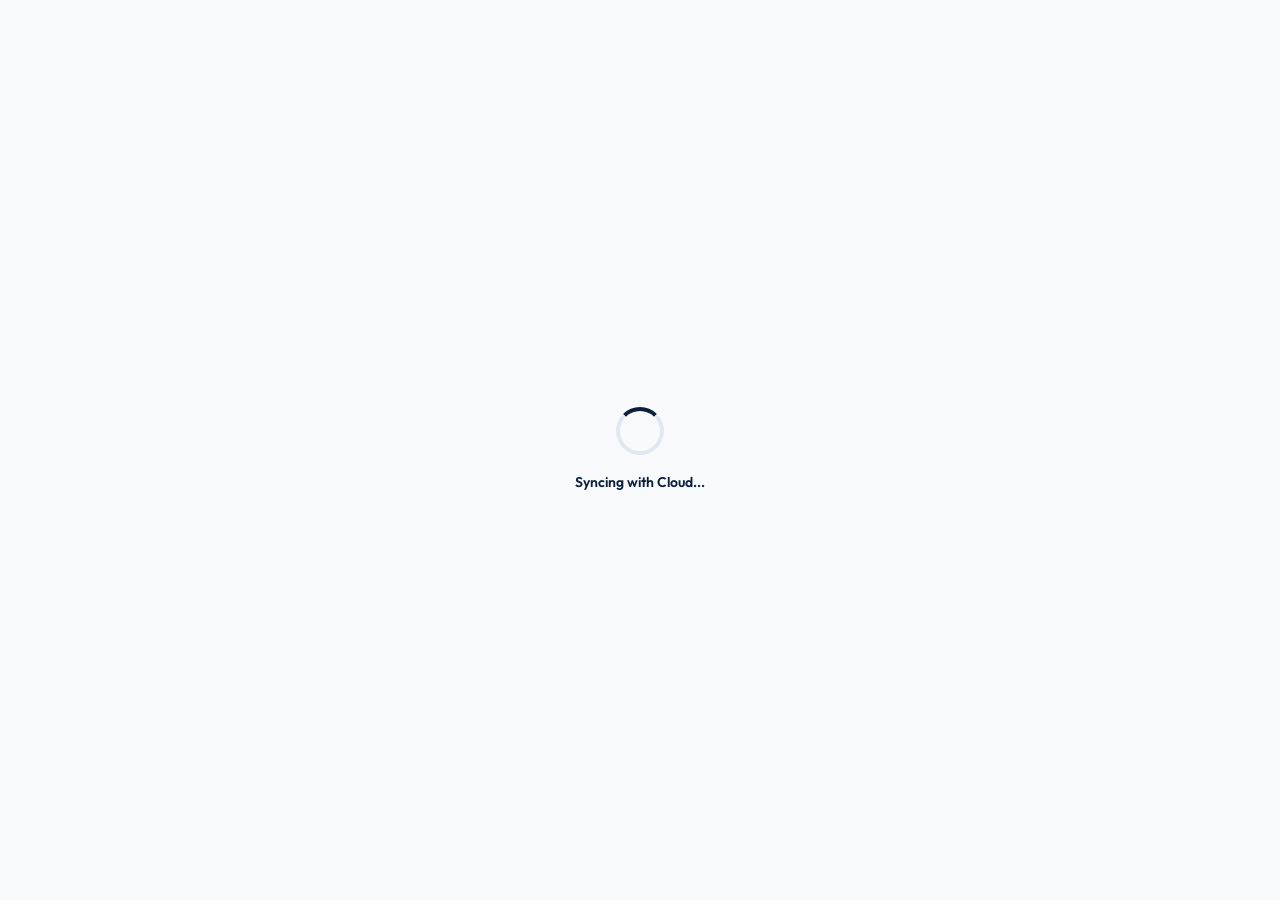
==== commit 334e3b12: "admin.html" ====
--- a/admin.html
+++ b/admin.html
@@ -112,6 +112,12 @@
   </style>
 </head>
 <body>
+<!-- ── GLOBAL LOADER ── -->
+<div id="global-loader" style="position:fixed;inset:0;background:#f8fafc;display:flex;flex-direction:column;align-items:center;justify-content:center;z-index:9999">
+  <div style="width:48px;height:48px;border:4px solid #e2e8f0;border-top-color:var(--navy);border-radius:50%;animation:spin 1s linear infinite"></div>
+  <div style="margin-top:16px;font-family:'Outfit',sans-serif;font-weight:600;color:var(--navy)">Syncing with Cloud...</div>
+  <style>@keyframes spin { to { transform: rotate(360deg); } }</style>
+</div>
 
 <div id="portal" class="portal-layout" style="display:none">
 
@@ -852,9 +858,20 @@
       }
     });
   });
+
+  // Safety timeout for loader
+  setTimeout(() => {
+    const loader = document.getElementById('global-loader');
+    if (loader && loader.style.display !== 'none') {
+      console.warn('DB sync taking too long, showing UI anyway...');
+      bootAdmin();
+    }
+  }, 5000);
 });
 
 function bootAdmin() {
+  const loader = document.getElementById('global-loader');
+  if (loader) loader.style.display = 'none';
   document.getElementById('portal').style.display = 'flex';
   refreshAll();
   updateClock();
@@ -1213,11 +1230,15 @@
   if (preview) preview.classList.remove('active');
 }
 
-function forwardMsg(id) { 
+async function forwardMsg(id) { 
   const el = document.getElementById(id + '-text');
   const text = el ? el.innerText : '';
-  showToast('Message forwarded', 'success');
-  console.log('Forwarding:', text);
+  if (!text) return;
+  
+  const forwardText = `[Forwarded from Ticket ${currentTicketId}]: ${text}`;
+  await DB.addStaffMessage(adminUser.id, adminUser.name, 'admin', forwardText);
+  
+  showToast('Message forwarded to Staff Workspace', 'success');
 }
 
 async function deleteMsg(ticketId, msgTime, elementId) { 
--- a/ticket.css
+++ b/ticket.css
@@ -1494,10 +1494,10 @@
 .sidebar-overlay {
   position: fixed;
   top: 0; left: 0; right: 0; bottom: 0;
-  background: rgba(0,0,0,0.5);
+  background: rgba(13, 31, 60, 0.25); /* Lighter brand-aware dim */
   z-index: 95;
   display: none;
-  backdrop-filter: blur(4px);
+  /* Blur removed as per user request to avoid visual confusion */
 }
 
 .sidebar-overlay.active { display: block; }
@@ -1520,20 +1520,76 @@
   .sidebar {
     transform: translateX(-100%);
     box-shadow: 10px 0 30px rgba(0,0,0,0.2);
+    width: 280px;
+    z-index: 1000;
   }
   
-  /* Reset desktop collapse on mobile */
-  .sidebar.collapsed { width: 270px; transform: translateX(-100%); }
-  .sidebar.collapsed.mobile-active { transform: translateX(0); }
+  .sidebar.mobile-active { transform: translateX(0) !important; }
+
+  .main-content { 
+    margin-left: 0 !important; 
+    width: 100% !important; 
+    transition: filter 0.3s ease;
+  }
   
-  .main-content { margin-left: 0 !important; width: 100% !important; }
+  /* Remove blur on main content when sidebar is active if any */
+  .main-content.sidebar-active { filter: none !important; }
+
+  .page-body { padding: 12px; }
+  .topbar { padding: 0 12px; height: 56px; }
+  .topbar-title { font-size: 15px; }
   
-  .topbar { padding: 0 16px; }
+  .sb-header { margin: 8px; padding: 12px 8px; }
   
-  .sb-header { margin: 8px; }
+  /* Mobile Table Fix */
+  .tbl-wrap {
+    overflow-x: auto;
+    -webkit-overflow-scrolling: touch;
+    border-radius: 8px;
+    background: #fff;
+    border: 1px solid var(--border);
+  }
+  
+  table { min-width: 700px; }
+  th, td { padding: 12px 10px; font-size: 12px; }
 }
 
 @media (max-width: 640px) {
-  .topbar-title { font-size: 14px; }
-  .topbar-actions { gap: 8px; }
-}
+  .topbar-datetime { display: none; }
+  .topbar-actions { gap: 6px; }
+  
+  .stats-grid {
+    grid-template-columns: 1fr;
+    gap: 10px;
+  }
+  
+  .stat-card { padding: 14px; }
+  .stat-val { font-size: 22px; }
+  
+  .filter-bar {
+    flex-direction: column;
+    gap: 8px;
+    padding: 10px;
+  }
+  
+  .filter-bar .form-control {
+    width: 100% !important;
+    font-size: 12px;
+  }
+
+  /* Stacked form rows on mobile */
+  .form-row {
+    flex-direction: column;
+    gap: 0;
+  }
+  
+  .card-header { padding: 12px; }
+  .card-title { font-size: 13px; }
+  
+  /* Ticket modal adjustments */
+  .modal {
+    width: 95%;
+    margin: 10px;
+    max-height: 90vh;
+  }
+}
